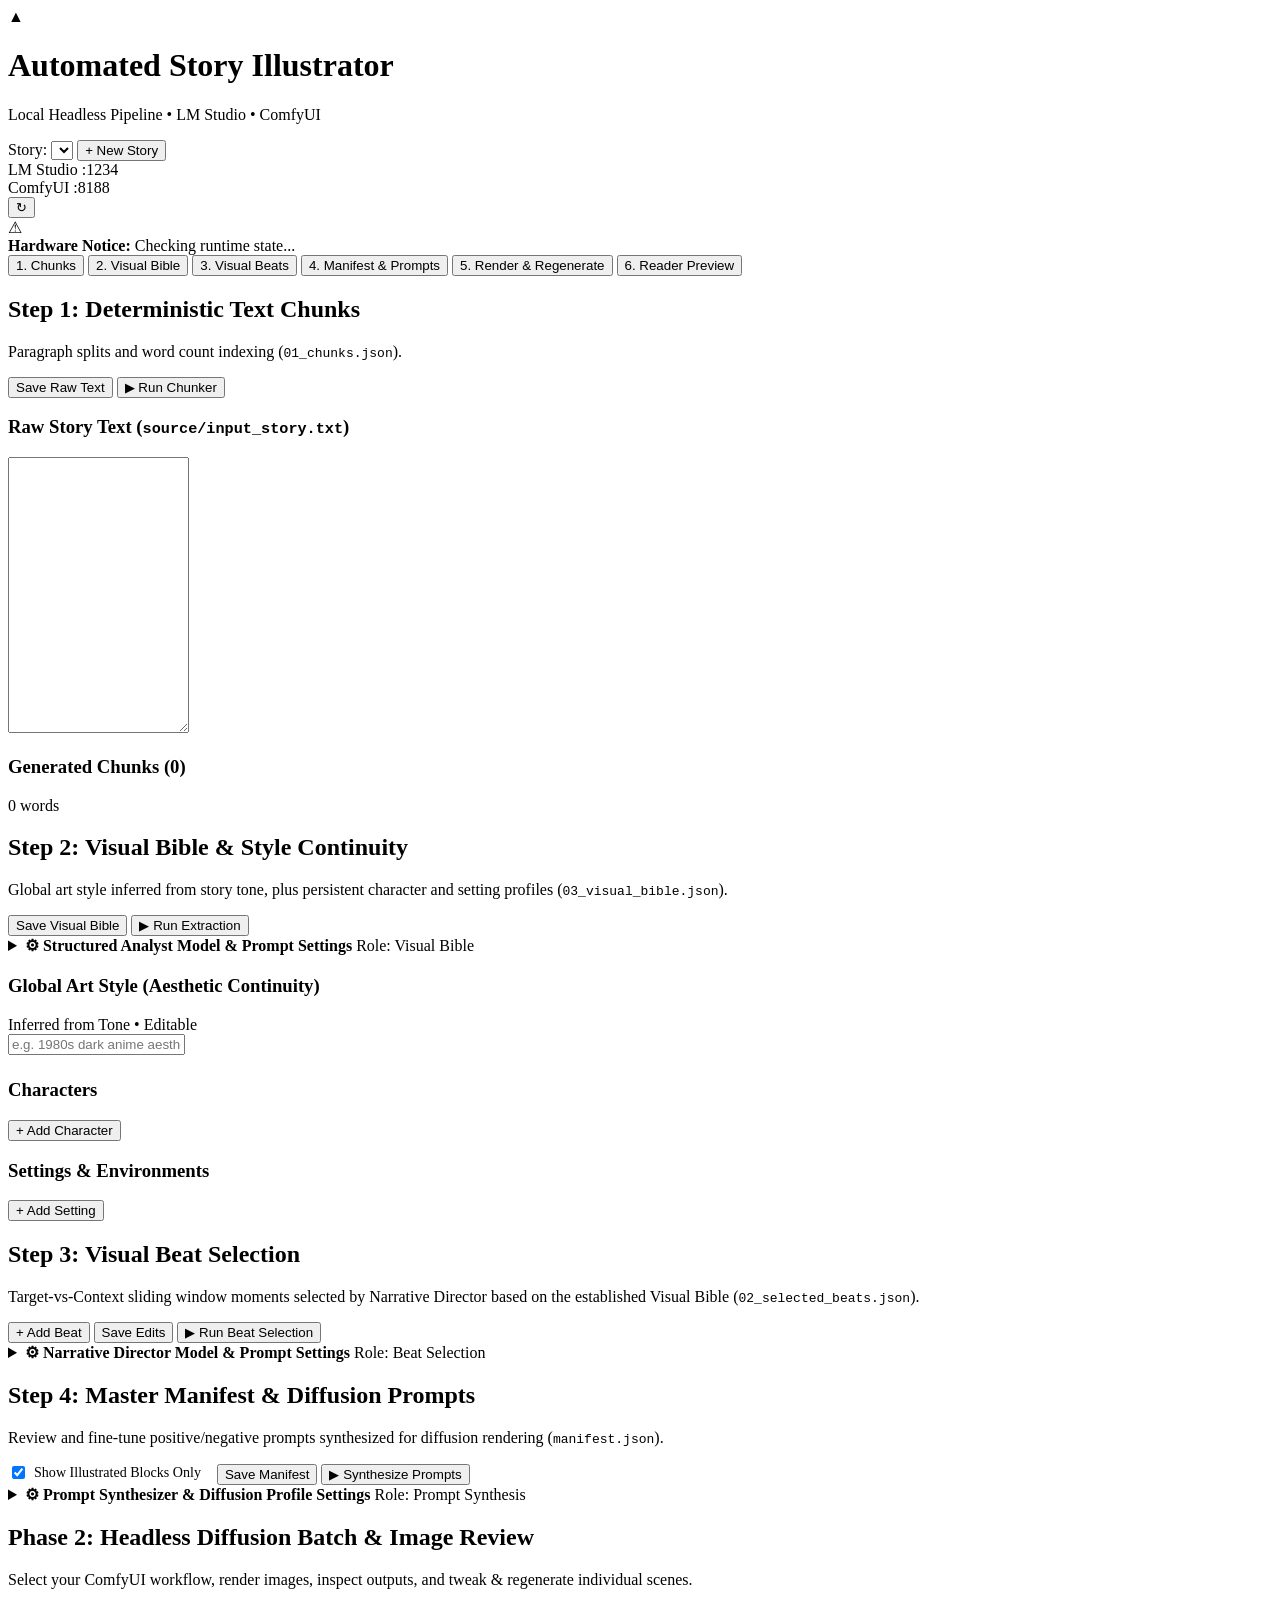
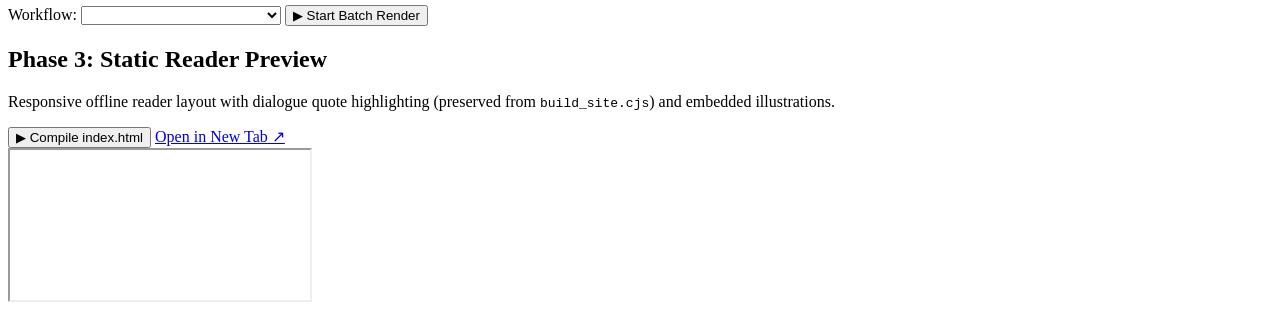
==== pipeline/web_static/index.html @ 5f292ba7 "Initial commit: Automated Story Illustrator (ASI) Beta v1.0.0 - 3-Phase architecture: LM Studio anal" ====
<!DOCTYPE html>
<html lang="en">
<head>
  <meta charset="UTF-8">
  <meta name="viewport" content="width=device-width, initial-scale=1.0">
  <title>Automated Story Illustrator (ASI)</title>
  <link rel="stylesheet" href="/static/style.css">
</head>
<body>
  <div id="app">
    <!-- Top Header -->
    <header class="app-header">
      <div class="logo-group">
        <span class="logo-icon">&#9650;</span>
        <div>
          <h1 class="app-title">Automated Story Illustrator</h1>
          <p class="app-subtitle">Local Headless Pipeline &bull; LM Studio &bull; ComfyUI</p>
        </div>
      </div>

      <div class="project-selector-group">
        <label for="projectSelect">Story:</label>
        <select id="projectSelect" class="select-input"></select>
        <button id="btnNewProject" class="btn btn-secondary">+ New Story</button>
      </div>

      <!-- Live Service Status Badges -->
      <div class="status-badges">
        <div id="badgeLMStudio" class="badge badge-offline" title="LM Studio Status">
          <span class="badge-dot"></span> LM Studio :1234
        </div>
        <div id="badgeComfyUI" class="badge badge-offline" title="ComfyUI Status">
          <span class="badge-dot"></span> ComfyUI :8188
        </div>
        <button id="btnRefreshStatus" class="btn btn-icon" title="Refresh Service Status">&#8635;</button>
      </div>
    </header>

    <!-- Phase Guidance / Hardware Instruction Banner -->
    <div id="hardwareBanner" class="hardware-banner phase-1-active">
      <div class="banner-icon">&#9888;</div>
      <div class="banner-text">
        <strong id="bannerTitle">Hardware Notice:</strong>
        <span id="bannerDesc">Checking runtime state...</span>
      </div>
    </div>

    <!-- Navigation Tabs in Logical Pipeline Order -->
    <nav class="tabs-nav">
      <button class="tab-btn active" data-tab="tab-chunks">1. Chunks</button>
      <button class="tab-btn" data-tab="tab-bible">2. Visual Bible</button>
      <button class="tab-btn" data-tab="tab-beats">3. Visual Beats</button>
      <button class="tab-btn" data-tab="tab-manifest">4. Manifest &amp; Prompts</button>
      <button class="tab-btn" data-tab="tab-render">5. Render &amp; Regenerate</button>
      <button class="tab-btn" data-tab="tab-reader">6. Reader Preview</button>
    </nav>

    <!-- Tab 1: Chunks -->
    <section id="tab-chunks" class="tab-content active">
      <div class="tab-header-row">
        <div>
          <h2>Step 1: Deterministic Text Chunks</h2>
          <p class="section-desc">Paragraph splits and word count indexing (<code>01_chunks.json</code>).</p>
        </div>
        <div class="btn-group">
          <button id="btnSaveSource" class="btn btn-secondary">Save Raw Text</button>
          <button id="btnRunChunker" class="btn btn-primary">&#9654; Run Chunker</button>
        </div>
      </div>

      <!-- Stage Progress Banner -->
      <div id="chunkProgressBox" class="progress-notice-card" style="display: none;">
        <span class="spinner"></span>
        <span id="chunkProgressMsg">Processing chunks...</span>
      </div>

      <div class="chunks-layout">
        <div class="card source-box">
          <h3>Raw Story Text (<code>source/input_story.txt</code>)</h3>
          <textarea id="sourceStoryText" class="textarea-input" rows="18"></textarea>
        </div>
        <div class="card chunks-box">
          <div class="card-header">
            <h3>Generated Chunks (<span id="chunkCount">0</span>)</h3>
            <span id="totalWordCount" class="badge">0 words</span>
          </div>
          <div id="chunksList" class="scroll-list"></div>
        </div>
      </div>
    </section>

    <!-- Tab 2: Visual Bible -->
    <section id="tab-bible" class="tab-content">
      <div class="tab-header-row">
        <div>
          <h2>Step 2: Visual Bible &amp; Style Continuity</h2>
          <p class="section-desc">Global art style inferred from story tone, plus persistent character and setting profiles (<code>03_visual_bible.json</code>).</p>
        </div>
        <div class="btn-group">
          <button id="btnSaveBible" class="btn btn-secondary">Save Visual Bible</button>
          <button id="btnRunBible" class="btn btn-primary">&#9654; Run Extraction</button>
        </div>
      </div>

      <!-- In-Tab Model & Prompt Configuration -->
      <details class="card in-tab-config" style="margin-bottom: 20px;">
        <summary class="config-summary">
          <strong>&#9881; Structured Analyst Model &amp; Prompt Settings</strong>
          <span class="badge badge-accent">Role: Visual Bible</span>
        </summary>
        <div class="in-tab-config-body">
          <div class="config-grid" style="grid-template-columns: 1fr 1fr; gap: 16px;">
            <div class="form-group">
              <label>Model Selection:</label>
              <select id="modelStructuredAnalyst" class="select-input model-dropdown"></select>
              <input type="text" id="modelStructuredAnalystCustom" class="text-input" style="margin-top: 6px;" placeholder="or custom model name">
            </div>
            <div class="form-group">
              <label>Temperature: <span id="tempAnalystVal">0.1</span></label>
              <input type="range" id="tempAnalyst" min="0" max="1" step="0.05" value="0.1">
            </div>
          </div>
          <div class="form-group" style="margin-top: 10px;">
            <label>Analyst Instructions (System Prompt):</label>
            <textarea id="promptAnalyst" class="textarea-input" rows="3"></textarea>
          </div>
          <div style="text-align: right; margin-top: 8px;">
            <button id="btnSaveAnalystConfig" class="btn btn-sm btn-secondary">Save Model Settings</button>
          </div>
        </div>
      </details>

      <!-- Stage Progress Banner -->
      <div id="bibleProgressBox" class="progress-notice-card" style="display: none;">
        <span class="spinner"></span>
        <span id="bibleProgressMsg">Extracting Visual Bible from story chunks with LM Studio...</span>
      </div>

      <div class="card" style="margin-bottom: 24px;">
        <div class="card-header">
          <h3>Global Art Style (Aesthetic Continuity)</h3>
          <span class="badge badge-accent">Inferred from Tone &bull; Editable</span>
        </div>
        <input type="text" id="bibleArtStyle" class="text-input" placeholder="e.g. 1980s dark anime aesthetic, muted tones, cinematic cel shading">
      </div>

      <div class="bible-columns">
        <div class="card">
          <div class="card-header">
            <h3>Characters</h3>
            <button id="btnAddCharacter" class="btn btn-sm btn-secondary">+ Add Character</button>
          </div>
          <div id="charactersList" class="bible-list"></div>
        </div>

        <div class="card">
          <div class="card-header">
            <h3>Settings &amp; Environments</h3>
            <button id="btnAddSetting" class="btn btn-sm btn-secondary">+ Add Setting</button>
          </div>
          <div id="settingsList" class="bible-list"></div>
        </div>
      </div>
    </section>

    <!-- Tab 3: Visual Beats -->
    <section id="tab-beats" class="tab-content">
      <div class="tab-header-row">
        <div>
          <h2>Step 3: Visual Beat Selection</h2>
          <p class="section-desc">Target-vs-Context sliding window moments selected by Narrative Director based on the established Visual Bible (<code>02_selected_beats.json</code>).</p>
        </div>
        <div class="btn-group">
          <button id="btnAddBeat" class="btn btn-secondary">+ Add Beat</button>
          <button id="btnSaveBeats" class="btn btn-secondary">Save Edits</button>
          <button id="btnRunBeats" class="btn btn-primary">&#9654; Run Beat Selection</button>
        </div>
      </div>

      <!-- In-Tab Model & Prompt Configuration -->
      <details class="card in-tab-config" style="margin-bottom: 20px;">
        <summary class="config-summary">
          <strong>&#9881; Narrative Director Model &amp; Prompt Settings</strong>
          <span class="badge badge-accent">Role: Beat Selection</span>
        </summary>
        <div class="in-tab-config-body">
          <div class="config-grid" style="grid-template-columns: 1fr 1fr; gap: 16px;">
            <div class="form-group">
              <label>Model Selection:</label>
              <select id="modelNarrativeDirector" class="select-input model-dropdown"></select>
              <input type="text" id="modelNarrativeDirectorCustom" class="text-input" style="margin-top: 6px;" placeholder="or custom model name">
            </div>
            <div class="form-group">
              <label>Temperature: <span id="tempNarrativeVal">0.3</span></label>
              <input type="range" id="tempNarrative" min="0" max="1" step="0.05" value="0.3">
            </div>
          </div>
          <div class="form-group" style="margin-top: 10px;">
            <label>Director Instructions (System Prompt):</label>
            <textarea id="promptNarrative" class="textarea-input" rows="3"></textarea>
          </div>
          <div style="text-align: right; margin-top: 8px;">
            <button id="btnSaveDirectorConfig" class="btn btn-sm btn-secondary">Save Model Settings</button>
          </div>
        </div>
      </details>

      <!-- Stage Progress Banner -->
      <div id="beatsProgressBox" class="progress-notice-card" style="display: none;">
        <span class="spinner"></span>
        <span id="beatsProgressMsg">Selecting visual beats with LM Studio...</span>
      </div>

      <div id="beatsContainer" class="beats-grid"></div>
    </section>

    <!-- Tab 4: Manifest & Prompts -->
    <section id="tab-manifest" class="tab-content">
      <div class="tab-header-row">
        <div>
          <h2>Step 4: Master Manifest &amp; Diffusion Prompts</h2>
          <p class="section-desc">Review and fine-tune positive/negative prompts synthesized for diffusion rendering (<code>manifest.json</code>).</p>
        </div>
        <div class="btn-group" style="align-items: center;">
          <label style="display: inline-flex; align-items: center; gap: 6px; margin-right: 12px; font-size: 0.88rem; cursor: pointer; color: var(--text-dim); user-select: none;">
            <input type="checkbox" id="chkShowIllustratedOnly" checked>
            <span>Show Illustrated Blocks Only</span>
          </label>
          <button id="btnSaveManifest" class="btn btn-secondary">Save Manifest</button>
          <button id="btnRunManifest" class="btn btn-primary">&#9654; Synthesize Prompts</button>
        </div>
      </div>

      <!-- In-Tab Model & Prompt Configuration -->
      <details class="card in-tab-config" style="margin-bottom: 20px;">
        <summary class="config-summary">
          <strong>&#9881; Prompt Synthesizer &amp; Diffusion Profile Settings</strong>
          <span class="badge badge-accent">Role: Prompt Synthesis</span>
        </summary>
        <div class="in-tab-config-body">
          <div class="config-grid" style="grid-template-columns: 1fr 1fr; gap: 16px;">
            <div class="form-group">
              <label>Model Selection:</label>
              <select id="modelPromptSynthesizer" class="select-input model-dropdown"></select>
              <input type="text" id="modelPromptSynthesizerCustom" class="text-input" style="margin-top: 6px;" placeholder="or custom model name">
            </div>
            <div class="form-group">
              <label>Temperature: <span id="tempSynthVal">0.4</span></label>
              <input type="range" id="tempSynth" min="0" max="1" step="0.05" value="0.4">
            </div>
          </div>
          <div class="config-grid" style="grid-template-columns: 1fr 1fr; gap: 16px; margin-top: 10px;">
            <div class="form-group">
              <label>Active Diffusion Profile:</label>
              <select id="activeProfileSelect" class="select-input"></select>
            </div>
            <div class="form-group">
              <label>Default Negative Prompt:</label>
              <input type="text" id="profileNegativePrompt" class="text-input">
            </div>
          </div>
          <div class="form-group" style="margin-top: 10px;">
            <label>Synthesizer Instructions (System Prompt):</label>
            <textarea id="promptSynth" class="textarea-input" rows="3"></textarea>
          </div>
          <div style="text-align: right; margin-top: 8px;">
            <button id="btnSaveSynthConfig" class="btn btn-sm btn-secondary">Save Model &amp; Profile</button>
          </div>
        </div>
      </details>

      <!-- Stage Progress Banner -->
      <div id="manifestProgressBox" class="progress-notice-card" style="display: none;">
        <span class="spinner"></span>
        <span id="manifestProgressMsg">Synthesizing prompts with LM Studio...</span>
      </div>

      <div id="manifestBlocksContainer" class="manifest-blocks-list"></div>
    </section>

    <!-- Tab 5: Image Render & Review -->
    <section id="tab-render" class="tab-content">
      <div class="tab-header-row">
        <div>
          <h2>Phase 2: Headless Diffusion Batch &amp; Image Review</h2>
          <p class="section-desc">Select your ComfyUI workflow, render images, inspect outputs, and tweak &amp; regenerate individual scenes.</p>
        </div>
        <div class="render-controls-group">
          <label for="selectWorkflow">Workflow:</label>
          <select id="selectWorkflow" class="select-input" style="width: 200px;"></select>
          <button id="btnStartBatchRender" class="btn btn-success">&#9654; Start Batch Render</button>
        </div>
      </div>

      <!-- Live render progress banner -->
      <div id="renderProgressBox" class="render-progress-card card" style="display: none;">
        <div class="progress-header">
          <span id="renderStatusText"><span class="spinner"></span> Rendering in progress...</span>
          <span id="renderProgressPercent">0%</span>
        </div>
        <div class="progress-bar-bg">
          <div id="renderProgressBar" class="progress-bar-fill" style="width: 0%;"></div>
        </div>
      </div>

      <div id="imagesGallery" class="images-grid"></div>
    </section>

    <!-- Tab 6: Reader Preview -->
    <section id="tab-reader" class="tab-content">
      <div class="tab-header-row">
        <div>
          <h2>Phase 3: Static Reader Preview</h2>
          <p class="section-desc">Responsive offline reader layout with dialogue quote highlighting (preserved from <code>build_site.cjs</code>) and embedded illustrations.</p>
        </div>
        <div class="btn-group">
          <button id="btnCompileReader" class="btn btn-primary">&#9654; Compile index.html</button>
          <a id="btnOpenReaderTab" href="#" target="_blank" class="btn btn-secondary">Open in New Tab &#8599;</a>
        </div>
      </div>
      <div class="reader-preview-frame-wrapper">
        <iframe id="readerIframe" src="about:blank"></iframe>
      </div>
    </section>
  </div>

  <!-- New Project Modal (Direct Drag & Drop + Native File Browser) -->
  <div id="modalNewProject" class="modal-backdrop" style="display: none;">
    <div class="modal-card modal-large">
      <div class="card-header">
        <h3>Create New Story Project</h3>
        <button id="btnCloseModal" class="btn btn-icon">&times;</button>
      </div>

      <!-- Drag & Drop Zone + Native File Picker -->
      <div id="dropZone" class="drop-zone">
        <div class="drop-zone-icon">&#128194;</div>
        <p class="drop-zone-text"><strong>Drag &amp; Drop your story file here</strong> (.txt, .md)</p>
        <p class="drop-zone-sub">or click below to use the Windows file picker</p>
        <button type="button" id="btnBrowseFile" class="btn btn-secondary" style="margin-top: 10px;">
          &#128193; Browse Files...
        </button>
        <input type="file" id="fileStoryInput" accept=".txt,.md,.text" style="display: none;">
      </div>

      <!-- File details once loaded -->
      <div id="loadedFileInfo" class="file-info-box" style="display: none;">
        <div class="file-info-header">
          <span id="loadedFileName" class="file-name">&#128196; story.txt</span>
          <span id="loadedFileStats" class="badge badge-accent">0 words</span>
        </div>
      </div>

      <div class="form-group" style="margin-top: 14px;">
        <label>Story Slug (Folder Name):</label>
        <input type="text" id="newStorySlug" class="text-input" placeholder="my_new_story">
      </div>

      <div class="form-group">
        <label>Story Text Content (loaded from file or paste directly):</label>
        <textarea id="newStoryText" class="textarea-input" rows="7" placeholder="Story paragraphs will appear here once loaded..."></textarea>
      </div>

      <div class="btn-group" style="justify-content: flex-end; margin-top: 18px;">
        <button id="btnCancelNewProject" class="btn btn-secondary">Cancel</button>
        <button id="btnSubmitNewProject" class="btn btn-primary">Create Story Project</button>
      </div>
    </div>
  </div>

  <!-- Tweak & Regenerate Modal -->
  <div id="modalTweakRerun" class="modal-backdrop" style="display: none;">
    <div class="modal-card modal-large">
      <div class="card-header">
        <h3>Tweak Prompt &amp; Regenerate Image (<span id="tweakChunkId"></span>)</h3>
        <button id="btnCloseTweakModal" class="btn btn-icon">&times;</button>
      </div>
      <div class="form-group" style="margin-top: 14px;">
        <label>Positive Prompt:</label>
        <textarea id="tweakPrompt" class="textarea-input" rows="4"></textarea>
      </div>
      <div class="form-group">
        <label>Negative Prompt:</label>
        <textarea id="tweakNegativePrompt" class="textarea-input" rows="2"></textarea>
      </div>
      <div class="dimensions-row">
        <div class="form-group">
          <label>Width:</label>
          <input type="number" id="tweakWidth" class="text-input" value="1344">
        </div>
        <div class="form-group">
          <label>Height:</label>
          <input type="number" id="tweakHeight" class="text-input" value="768">
        </div>
        <div class="form-group">
          <label>Seed (leave blank for random):</label>
          <input type="number" id="tweakSeed" class="text-input" placeholder="Random">
        </div>
      </div>
      <div class="btn-group" style="justify-content: flex-end; margin-top: 18px;">
        <button id="btnCancelTweak" class="btn btn-secondary">Cancel</button>
        <button id="btnSubmitTweakRerun" class="btn btn-success">&#9654; Regenerate Image</button>
      </div>
    </div>
  </div>

  <!-- Notification Toast -->
  <div id="toast" class="toast"></div>

  <script src="/static/app.js"></script>
</body>
</html>
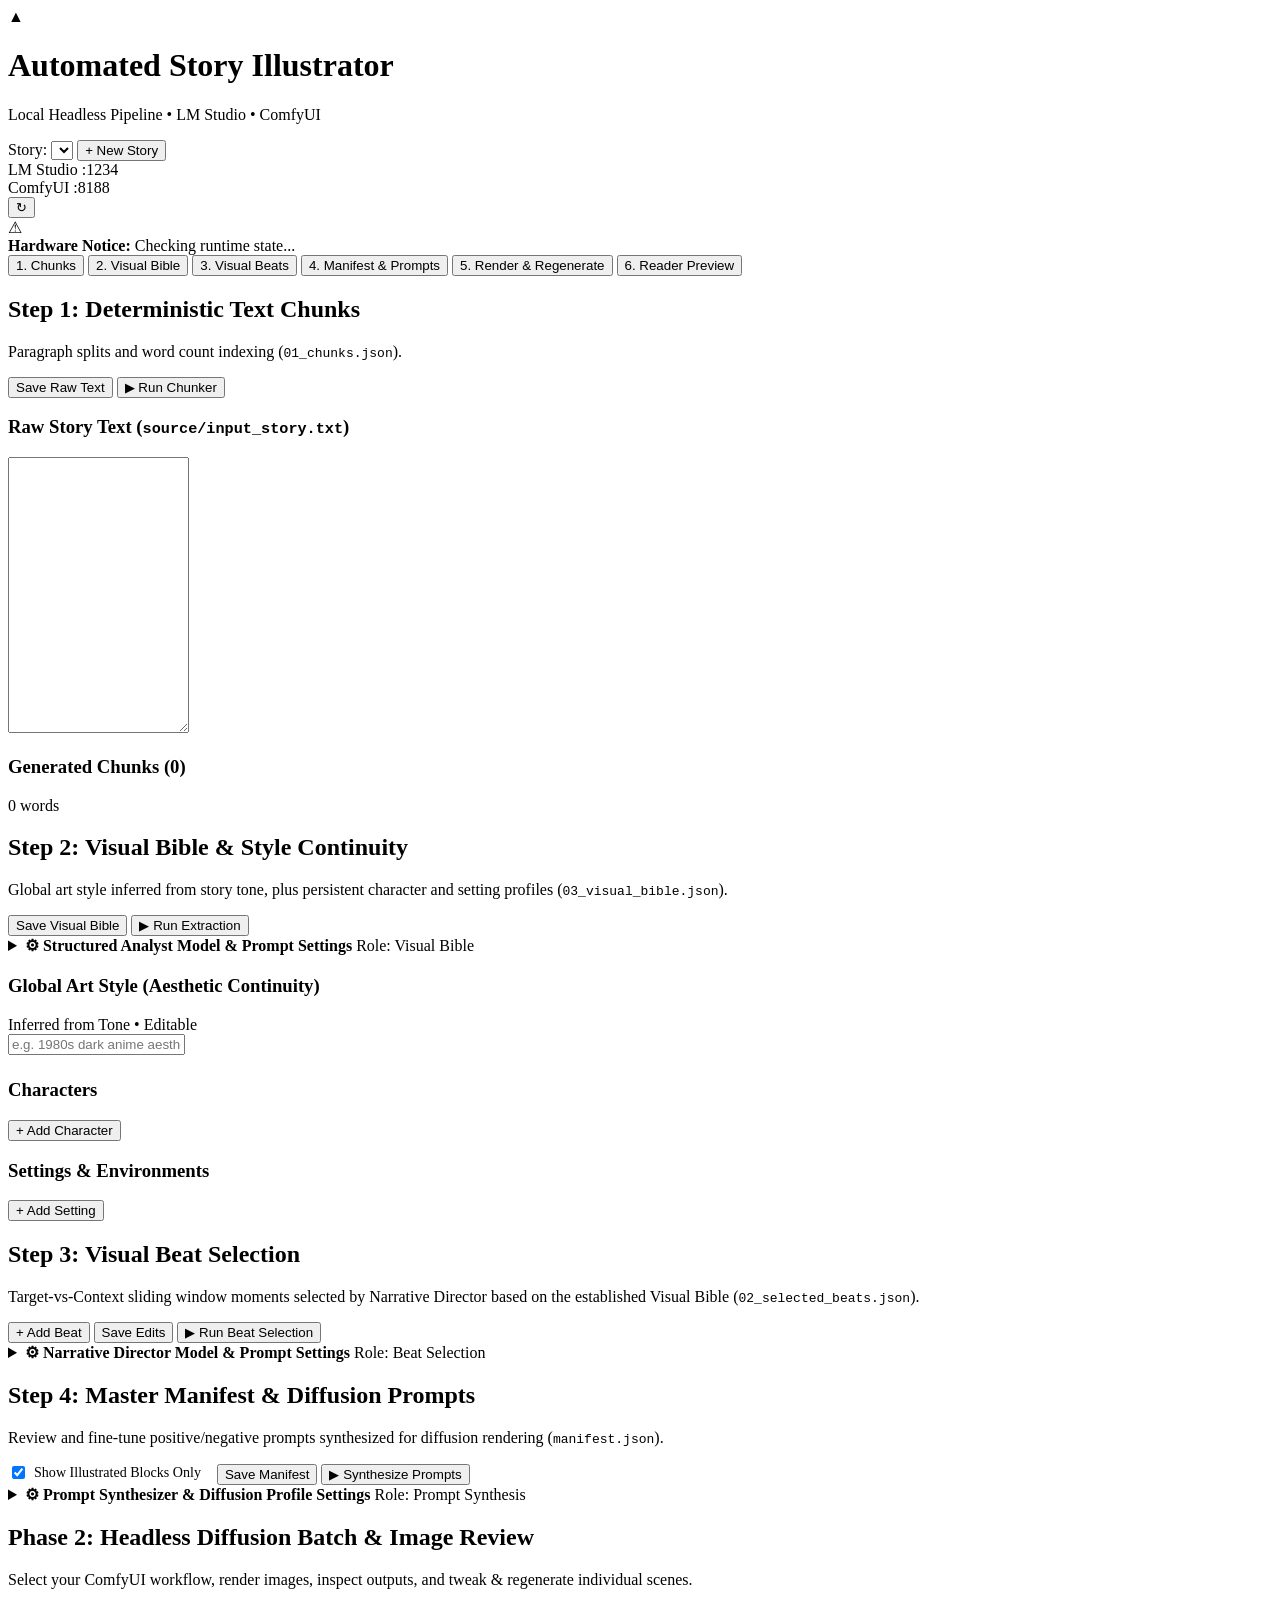
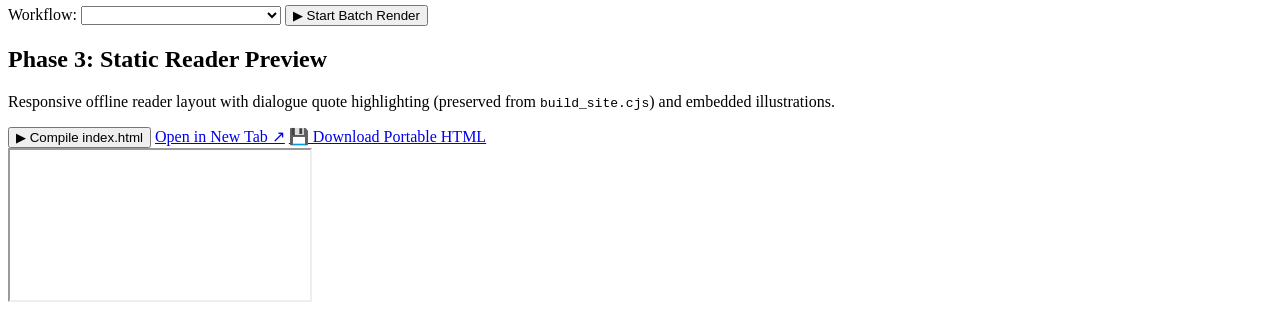
==== commit 2e3443ea: "feat: embed illustrations as base64 data URIs for fully portable standalone HTML reader - Add file_t" ====
--- a/pipeline/web_static/index.html
+++ b/pipeline/web_static/index.html
@@ -316,6 +316,7 @@
         <div class="btn-group">
           <button id="btnCompileReader" class="btn btn-primary">&#9654; Compile index.html</button>
           <a id="btnOpenReaderTab" href="#" target="_blank" class="btn btn-secondary">Open in New Tab &#8599;</a>
+          <a id="btnDownloadReader" href="#" download="" class="btn btn-secondary">&#128190; Download Portable HTML</a>
         </div>
       </div>
       <div class="reader-preview-frame-wrapper">
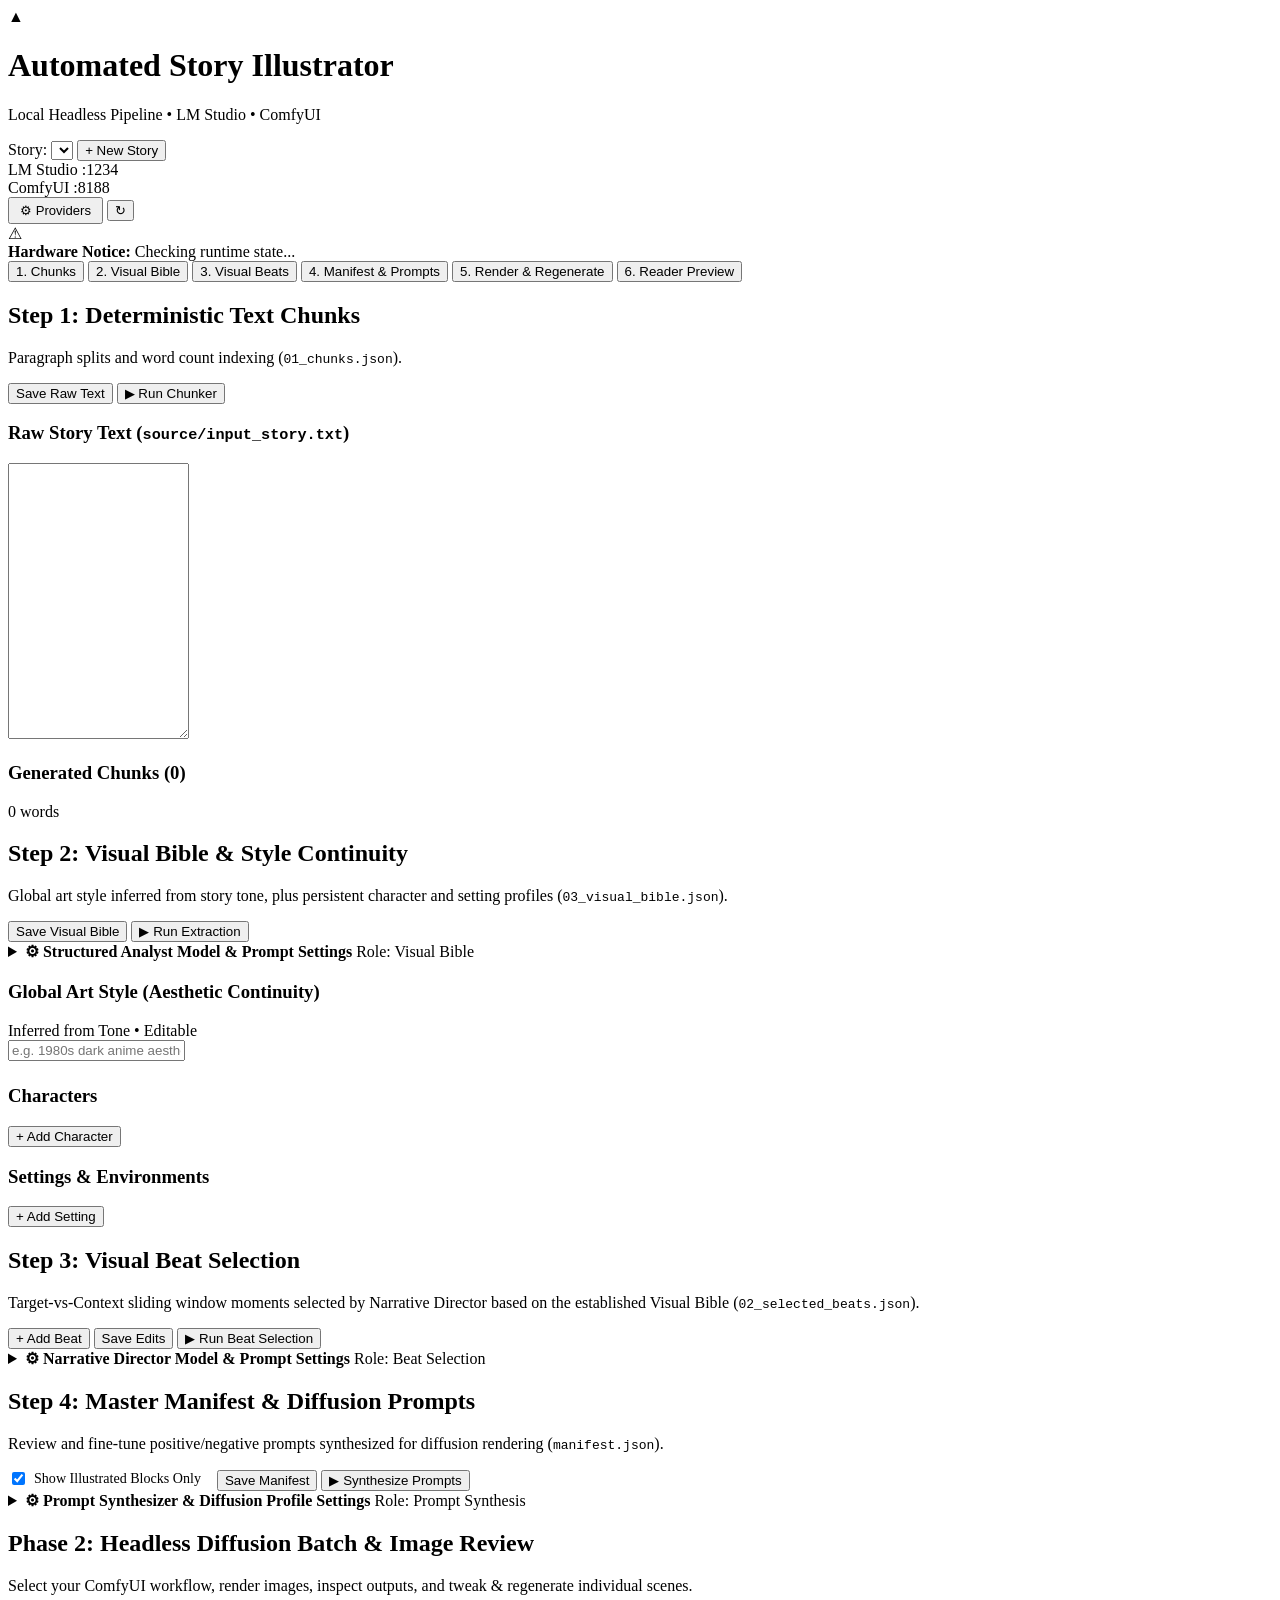
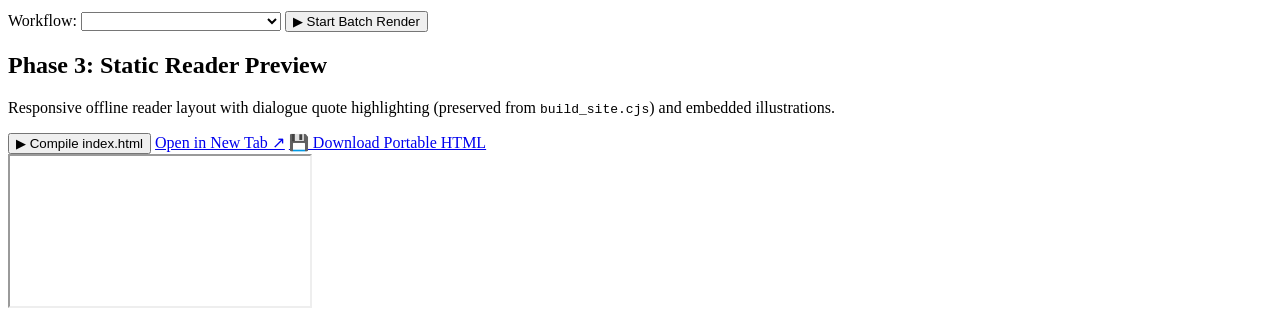
==== commit a985cb37: "feat: make pipeline backend agnostic with BYO endpoint and key for LLM and Image Gen" ====
--- a/pipeline/web_static/index.html
+++ b/pipeline/web_static/index.html
@@ -27,11 +27,12 @@
       <!-- Live Service Status Badges -->
       <div class="status-badges">
         <div id="badgeLMStudio" class="badge badge-offline" title="LM Studio Status">
-          <span class="badge-dot"></span> LM Studio :1234
+          <span class="badge-dot"></span> <span id="labelLMStudio">LM Studio :1234</span>
         </div>
         <div id="badgeComfyUI" class="badge badge-offline" title="ComfyUI Status">
-          <span class="badge-dot"></span> ComfyUI :8188
-        </div>
+          <span class="badge-dot"></span> <span id="labelComfyUI">ComfyUI :8188</span>
+        </div>
+        <button id="btnOpenProvidersModal" class="btn btn-secondary" title="Configure LLM & Image Providers" style="padding: 4px 10px; font-size: 0.82rem;">&#9881; Providers</button>
         <button id="btnRefreshStatus" class="btn btn-icon" title="Refresh Service Status">&#8635;</button>
       </div>
     </header>
@@ -369,6 +370,80 @@
     </div>
   </div>
 
+  <!-- Providers & API Settings Modal -->
+  <div id="modalProviders" class="modal-backdrop" style="display: none;">
+    <div class="modal-card modal-large" style="max-width: 650px;">
+      <div class="card-header">
+        <h3>&#9881; Configure LLM &amp; Image Providers</h3>
+        <button id="btnCloseProvidersModal" class="btn btn-icon">&times;</button>
+      </div>
+      <p class="section-desc" style="margin-top: 6px; margin-bottom: 16px;">
+        Use default local instances (LM Studio &amp; ComfyUI) or bring your own API endpoints and keys.
+      </p>
+
+      <!-- LLM Provider Section -->
+      <div class="card" style="margin-bottom: 16px; border: 1px solid var(--border); padding: 14px;">
+        <h4 style="color: var(--text-gold); margin-bottom: 10px;">Phase 1: LLM Provider</h4>
+        <div class="form-group" style="margin-bottom: 10px;">
+          <label for="providerLLMBackend">Backend Type:</label>
+          <select id="providerLLMBackend" class="select-input">
+            <option value="lm_studio">LM Studio (Local Default :1234)</option>
+            <option value="openai_compatible">OpenAI / Compatible / Custom API</option>
+          </select>
+        </div>
+        <div class="form-group" style="margin-bottom: 10px;">
+          <label for="providerLLMBase">API Base URL:</label>
+          <input type="text" id="providerLLMBase" class="text-input" placeholder="http://localhost:1234/v1">
+        </div>
+        <div class="form-group" style="margin-bottom: 10px;">
+          <label for="providerLLMKey">API Key (optional / checked in env vars):</label>
+          <input type="password" id="providerLLMKey" class="text-input" placeholder="sk-...">
+        </div>
+        <div class="form-group">
+          <label for="providerLLMContext">Context Window Size (tokens):</label>
+          <input type="number" id="providerLLMContext" class="text-input" placeholder="8192">
+        </div>
+      </div>
+
+      <!-- Image Provider Section -->
+      <div class="card" style="margin-bottom: 16px; border: 1px solid var(--border); padding: 14px;">
+        <h4 style="color: var(--text-gold); margin-bottom: 10px;">Phase 2: Image Generation Provider</h4>
+        <div class="form-group" style="margin-bottom: 10px;">
+          <label for="providerImageBackend">Backend Type:</label>
+          <select id="providerImageBackend" class="select-input">
+            <option value="comfyui">ComfyUI (Local Default Headless :8188)</option>
+            <option value="openai_compatible">OpenAI / Compatible Images API (DALL-E / Flux / Together)</option>
+          </select>
+        </div>
+        <div id="comfySettingsGroup">
+          <div class="form-group">
+            <label for="providerComfyHost">ComfyUI Host:</label>
+            <input type="text" id="providerComfyHost" class="text-input" placeholder="127.0.0.1:8188">
+          </div>
+        </div>
+        <div id="openaiImageSettingsGroup" style="display: none;">
+          <div class="form-group" style="margin-bottom: 10px;">
+            <label for="providerImageBase">Image API Base URL:</label>
+            <input type="text" id="providerImageBase" class="text-input" placeholder="https://api.openai.com/v1">
+          </div>
+          <div class="form-group" style="margin-bottom: 10px;">
+            <label for="providerImageKey">API Key (optional / checked in env vars):</label>
+            <input type="password" id="providerImageKey" class="text-input" placeholder="sk-...">
+          </div>
+          <div class="form-group">
+            <label for="providerImageModel">Image Model:</label>
+            <input type="text" id="providerImageModel" class="text-input" placeholder="dall-e-3">
+          </div>
+        </div>
+      </div>
+
+      <div class="btn-group" style="justify-content: flex-end; margin-top: 14px;">
+        <button id="btnCancelProviders" class="btn btn-secondary">Cancel</button>
+        <button id="btnSaveProviders" class="btn btn-primary">&#10004; Save Settings</button>
+      </div>
+    </div>
+  </div>
+
   <!-- Tweak & Regenerate Modal -->
   <div id="modalTweakRerun" class="modal-backdrop" style="display: none;">
     <div class="modal-card modal-large">
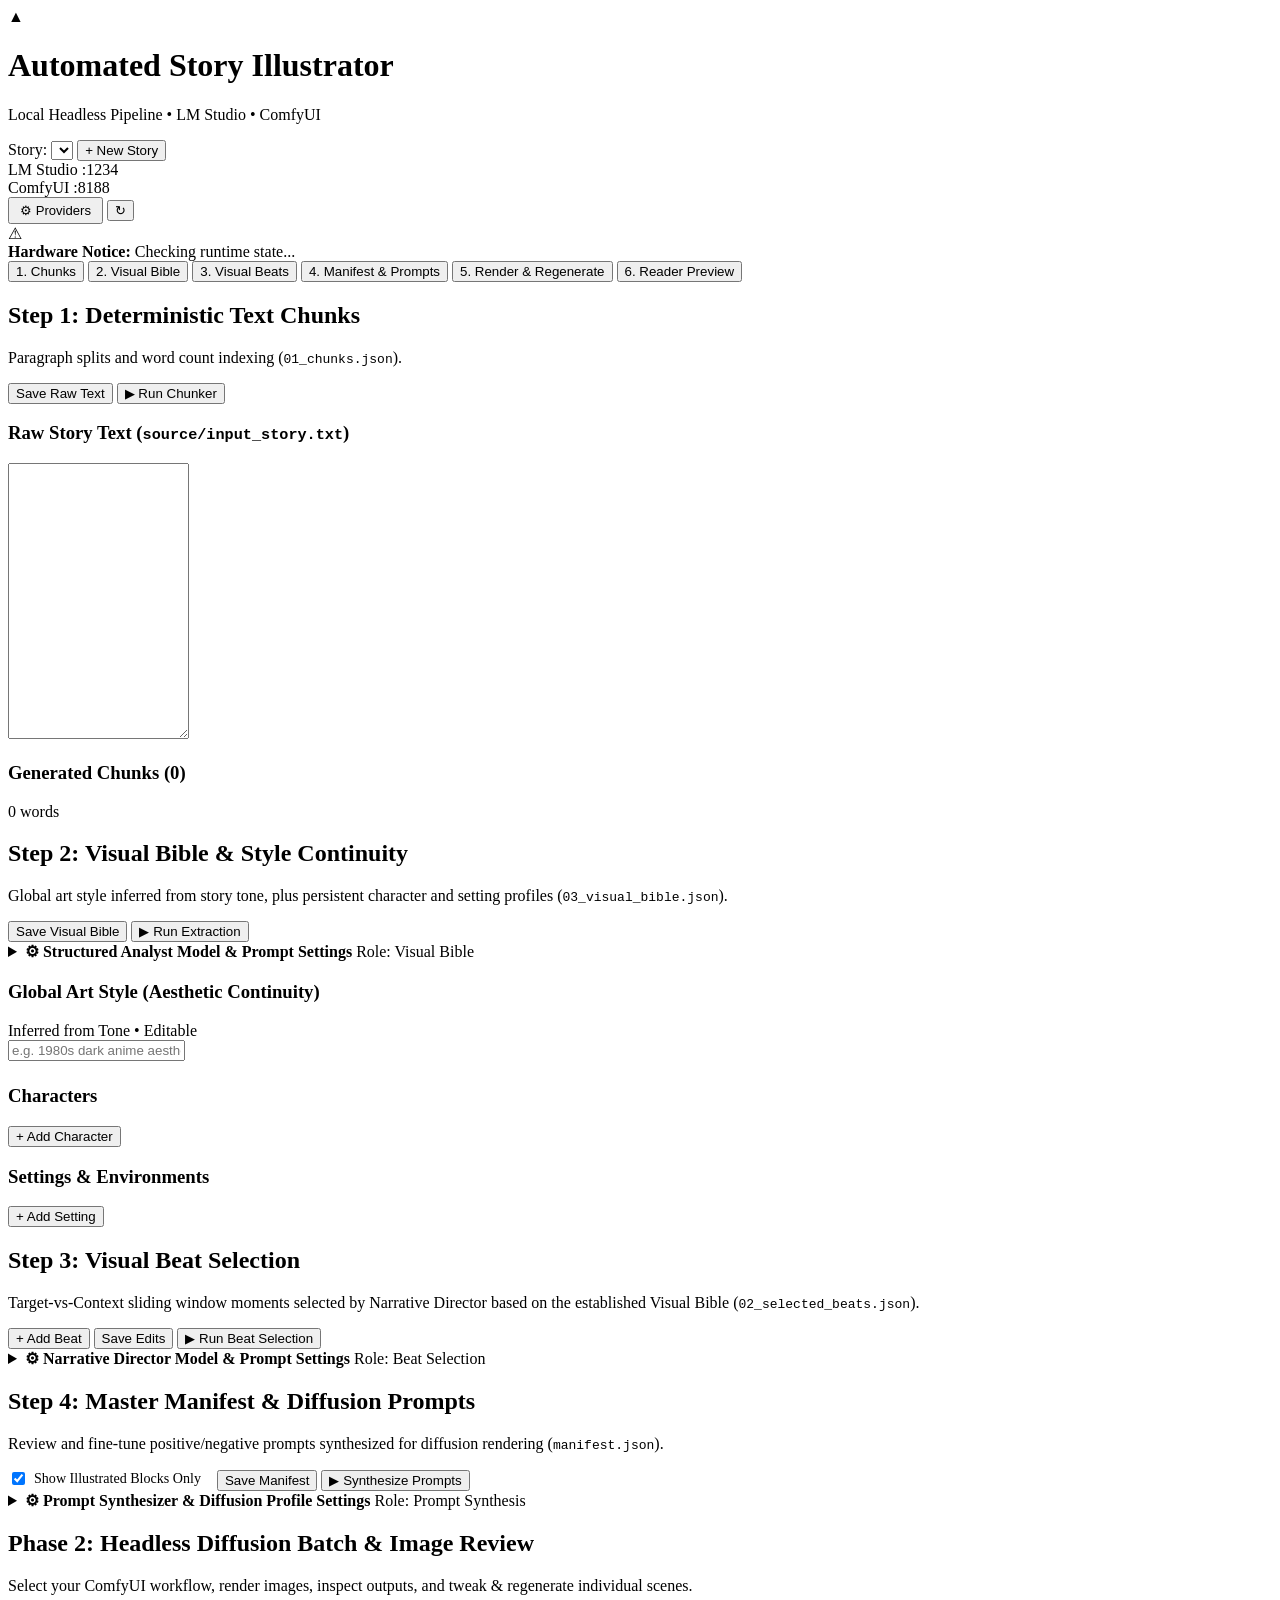
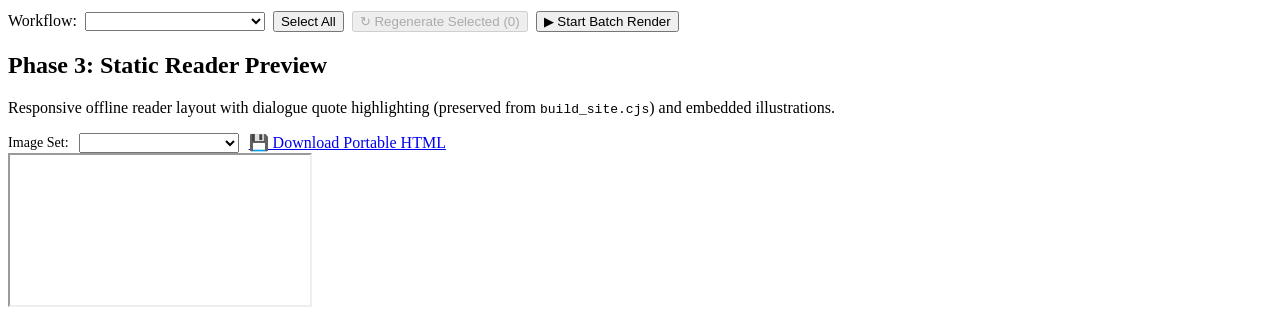
==== commit f88e9218: "feat: multi-workflow image sets, positive prompt prefix, mass regeneration, and reader comparison" ====
--- a/pipeline/web_static/index.html
+++ b/pipeline/web_static/index.html
@@ -250,10 +250,14 @@
               <input type="range" id="tempSynth" min="0" max="1" step="0.05" value="0.4">
             </div>
           </div>
-          <div class="config-grid" style="grid-template-columns: 1fr 1fr; gap: 16px; margin-top: 10px;">
+          <div class="config-grid" style="grid-template-columns: 1fr 1fr 1fr; gap: 16px; margin-top: 10px;">
             <div class="form-group">
               <label>Active Diffusion Profile:</label>
               <select id="activeProfileSelect" class="select-input"></select>
+            </div>
+            <div class="form-group">
+              <label>Positive Prompt Prefix:</label>
+              <input type="text" id="profilePositivePrefix" class="text-input" placeholder="e.g. masterpiece, ultra-detailed, 8k...">
             </div>
             <div class="form-group">
               <label>Default Negative Prompt:</label>
@@ -286,9 +290,11 @@
           <h2>Phase 2: Headless Diffusion Batch &amp; Image Review</h2>
           <p class="section-desc">Select your ComfyUI workflow, render images, inspect outputs, and tweak &amp; regenerate individual scenes.</p>
         </div>
-        <div class="render-controls-group">
+        <div class="render-controls-group" style="display: flex; gap: 8px; align-items: center; flex-wrap: wrap;">
           <label for="selectWorkflow">Workflow:</label>
-          <select id="selectWorkflow" class="select-input" style="width: 200px;"></select>
+          <select id="selectWorkflow" class="select-input" style="width: 180px;"></select>
+          <button id="btnToggleSelectAll" class="btn btn-secondary" title="Select or deselect all scene illustrations">Select All</button>
+          <button id="btnRegenerateSelected" class="btn btn-primary" disabled title="Regenerate checked scenes">&#8635; Regenerate Selected (0)</button>
           <button id="btnStartBatchRender" class="btn btn-success">&#9654; Start Batch Render</button>
         </div>
       </div>
@@ -314,9 +320,9 @@
           <h2>Phase 3: Static Reader Preview</h2>
           <p class="section-desc">Responsive offline reader layout with dialogue quote highlighting (preserved from <code>build_site.cjs</code>) and embedded illustrations.</p>
         </div>
-        <div class="btn-group">
-          <button id="btnCompileReader" class="btn btn-primary">&#9654; Compile index.html</button>
-          <a id="btnOpenReaderTab" href="#" target="_blank" class="btn btn-secondary">Open in New Tab &#8599;</a>
+        <div class="btn-group" style="display: flex; gap: 10px; align-items: center;">
+          <label for="readerWorkflowSelect" style="font-size: 0.88rem; color: var(--text-dim);">Image Set:</label>
+          <select id="readerWorkflowSelect" class="select-input" style="width: auto; min-width: 160px; font-size: 0.88rem;"></select>
           <a id="btnDownloadReader" href="#" download="" class="btn btn-secondary">&#128190; Download Portable HTML</a>
         </div>
       </div>
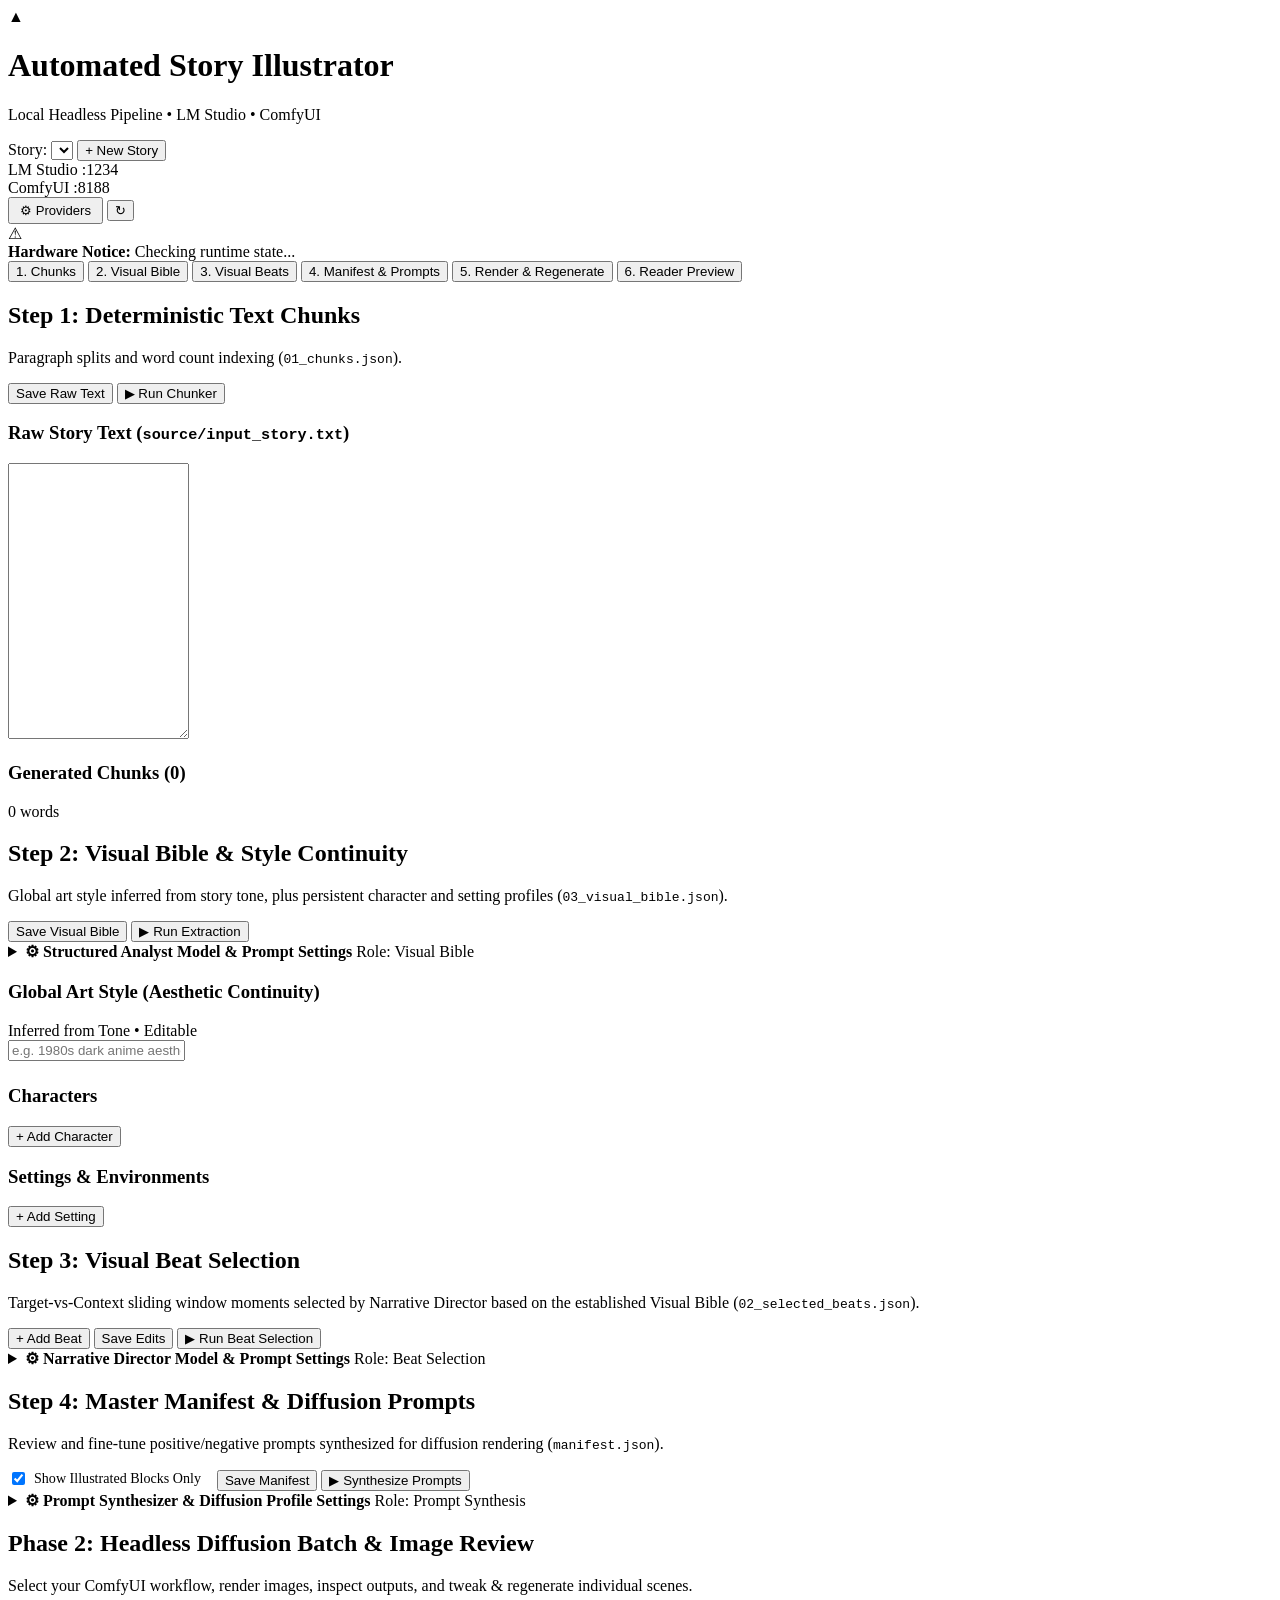
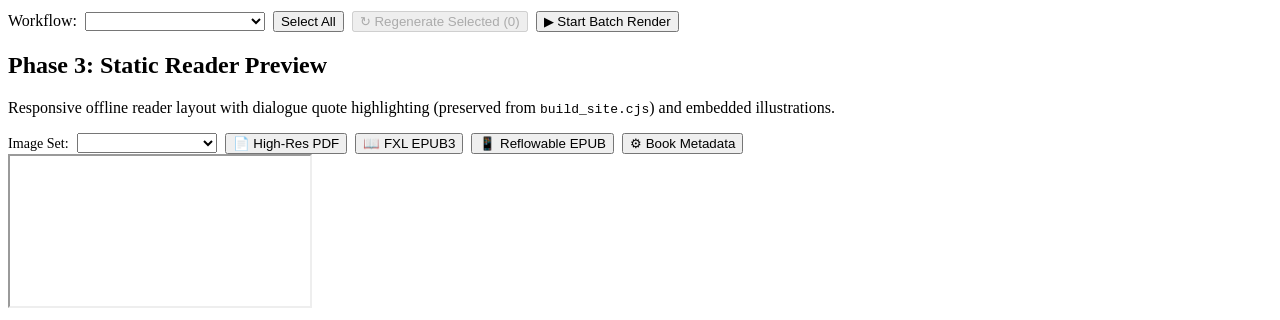
==== commit 78fd81a4: "feat: ComfyUI wildcard tag injection, ebook retailer exports (PDF, FXL, Reflowable), and 6-tab visua" ====
--- a/pipeline/web_static/index.html
+++ b/pipeline/web_static/index.html
@@ -320,10 +320,13 @@
           <h2>Phase 3: Static Reader Preview</h2>
           <p class="section-desc">Responsive offline reader layout with dialogue quote highlighting (preserved from <code>build_site.cjs</code>) and embedded illustrations.</p>
         </div>
-        <div class="btn-group" style="display: flex; gap: 10px; align-items: center;">
+        <div class="btn-group" style="display: flex; gap: 8px; align-items: center; flex-wrap: wrap;">
           <label for="readerWorkflowSelect" style="font-size: 0.88rem; color: var(--text-dim);">Image Set:</label>
-          <select id="readerWorkflowSelect" class="select-input" style="width: auto; min-width: 160px; font-size: 0.88rem;"></select>
-          <a id="btnDownloadReader" href="#" download="" class="btn btn-secondary">&#128190; Download Portable HTML</a>
+          <select id="readerWorkflowSelect" class="select-input" style="width: auto; min-width: 140px; font-size: 0.88rem;"></select>
+          <button id="btnExportPdf" class="btn btn-secondary" title="Export print-ready high-resolution PDF for Amazon KDP Print & physical books">&#128196; High-Res PDF</button>
+          <button id="btnExportFxl" class="btn btn-secondary" title="Export Fixed-Layout EPUB 3.0 with Kindle pre-paginated metadata for illustrated books">&#128214; FXL EPUB3</button>
+          <button id="btnExportReflowable" class="btn btn-secondary" title="Export Reflowable EPUB for Kindle Paperwhite, Apple Books, and Kobo">&#128241; Reflowable EPUB</button>
+          <button id="btnEditEbookMetadata" class="btn btn-secondary" title="Edit Ebook Retailer Metadata (Title, Author, Publisher, ISBN)">&#9881; Book Metadata</button>
         </div>
       </div>
       <div class="reader-preview-frame-wrapper">
@@ -486,6 +489,48 @@
     </div>
   </div>
 
+  <!-- Ebook Publication Metadata Modal (For Retailers: Amazon KDP, Apple Books, etc.) -->
+  <div id="modalEbookMetadata" class="modal-backdrop" style="display: none;">
+    <div class="modal-card">
+      <div class="card-header">
+        <h3>&#128218; Ebook Retailer Metadata</h3>
+        <button id="btnCloseMetadataModal" class="btn btn-icon">&times;</button>
+      </div>
+      <p style="font-size: 0.88rem; color: var(--text-dim); margin-top: 4px; margin-bottom: 16px;">
+        Provide the publication metadata required by Amazon KDP, Apple Books, and ebook distributors.
+      </p>
+      <div class="form-group" style="margin-bottom: 12px;">
+        <label for="metaBookTitle">Book Title <span style="color: #ef4444;">*</span></label>
+        <input type="text" id="metaBookTitle" class="text-input" placeholder="e.g. The Raven: Illustrated Edition" required>
+      </div>
+      <div class="form-group" style="margin-bottom: 12px;">
+        <label for="metaBookAuthor">Author / Creator <span style="color: #ef4444;">*</span></label>
+        <input type="text" id="metaBookAuthor" class="text-input" placeholder="e.g. Edgar Allan Poe" required>
+      </div>
+      <div class="form-group" style="margin-bottom: 12px;">
+        <label for="metaBookPublisher">Publisher</label>
+        <input type="text" id="metaBookPublisher" class="text-input" placeholder="e.g. Self-Published or Imprint Name">
+      </div>
+      <div class="form-group" style="margin-bottom: 12px;">
+        <label for="metaBookLanguage">Language Code</label>
+        <input type="text" id="metaBookLanguage" class="text-input" placeholder="en" value="en">
+      </div>
+      <div class="form-group" style="margin-bottom: 12px;">
+        <label for="metaBookIsbn">ISBN / Identifier (Optional)</label>
+        <input type="text" id="metaBookIsbn" class="text-input" placeholder="e.g. 978-0-123456-78-9 or leave blank for UUID">
+      </div>
+      <div class="form-group" style="margin-bottom: 12px;">
+        <label for="metaBookDescription">Book Description / Back Cover Blurb</label>
+        <textarea id="metaBookDescription" class="textarea-input" rows="3" placeholder="Summary or blurb for ebook catalog..."></textarea>
+      </div>
+      <div class="btn-group" style="justify-content: flex-end; margin-top: 18px; gap: 10px;">
+        <button type="button" id="btnCancelMetadata" class="btn btn-secondary">Cancel</button>
+        <button type="button" id="btnSaveMetadata" class="btn btn-primary">&#128190; Save Metadata</button>
+        <button type="button" id="btnSaveAndExport" class="btn btn-success" style="display: none;">&#11015; Save &amp; Download</button>
+      </div>
+    </div>
+  </div>
+
   <!-- Notification Toast -->
   <div id="toast" class="toast"></div>
 
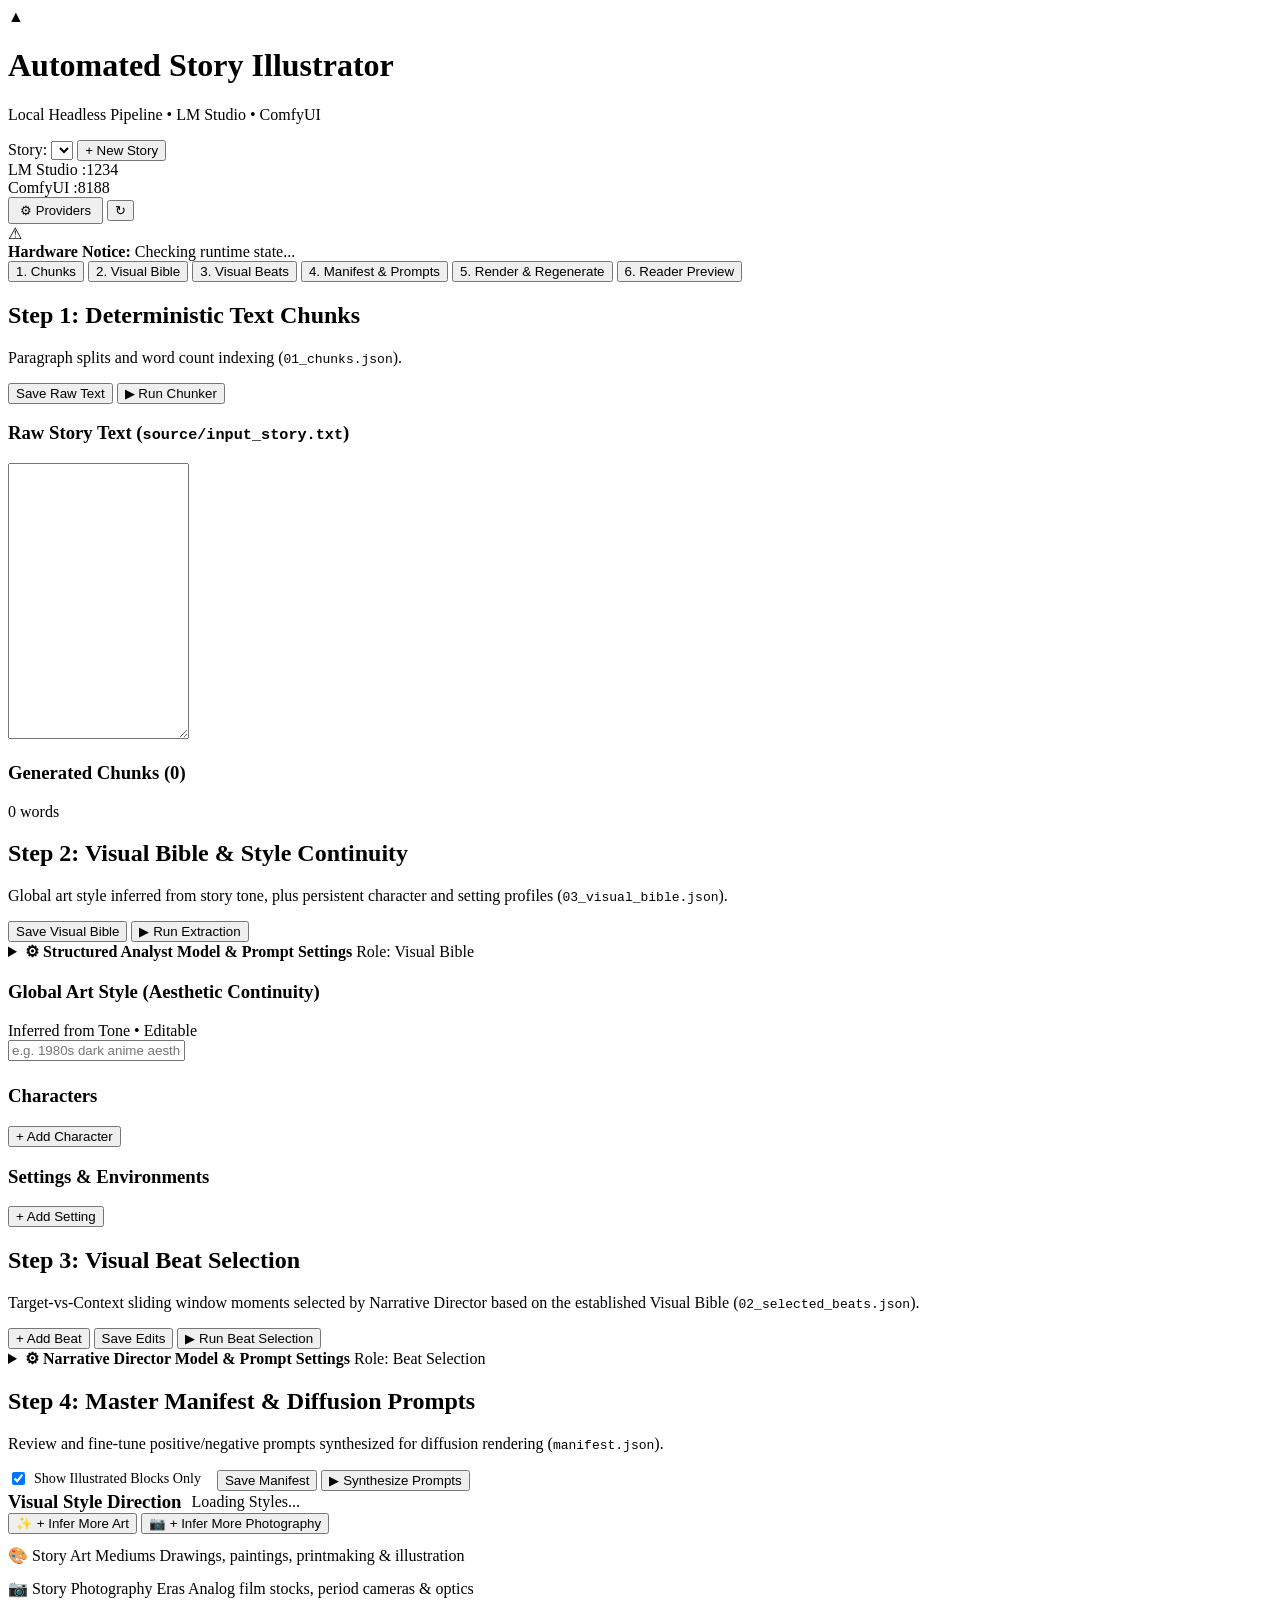
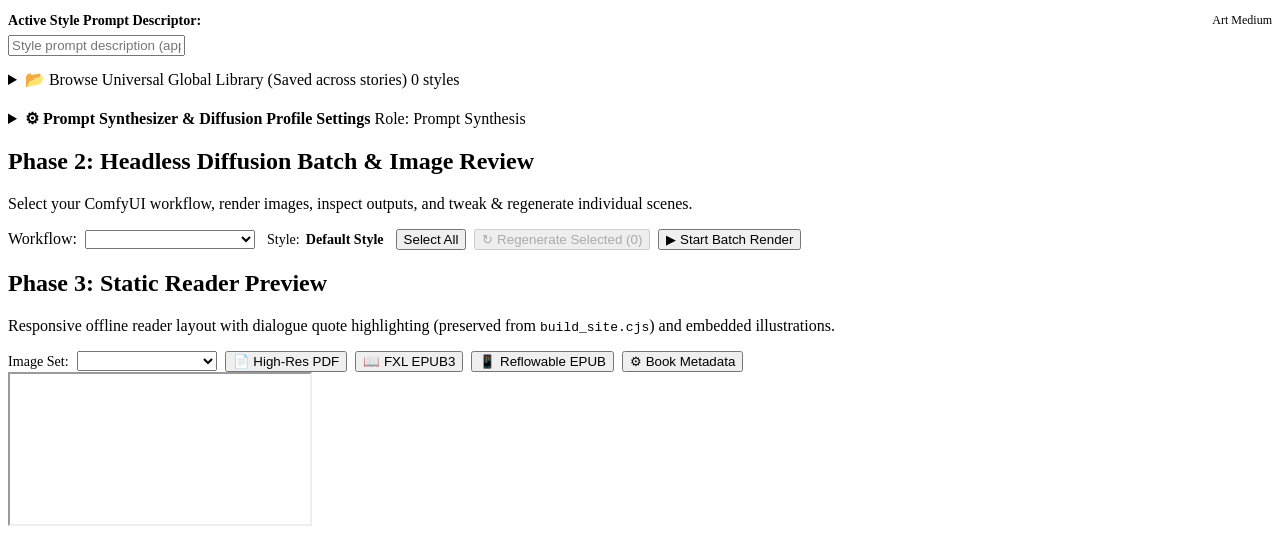
==== commit f30db8f0: "feat: integrate art medium and photography style presets with Tab 4 synthesizer and multi-style isol" ====
--- a/pipeline/web_static/index.html
+++ b/pipeline/web_static/index.html
@@ -232,6 +232,65 @@
         </div>
       </div>
 
+      <!-- Tab 4 Style Selection Console -->
+      <div class="card style-selection-card" style="margin-bottom: 20px;">
+        <div class="card-header" style="flex-wrap: wrap; gap: 10px;">
+          <div style="display: flex; align-items: center; gap: 10px;">
+            <h3 style="margin: 0;">Visual Style Direction</h3>
+            <span id="activeStyleBadge" class="badge badge-accent">Loading Styles...</span>
+          </div>
+          <div class="btn-group" style="gap: 8px;">
+            <button id="btnInferMoreArt" class="btn btn-sm btn-secondary" title="Infer 3 more fine art and illustration mediums tailored to this story">&#10024; + Infer More Art</button>
+            <button id="btnInferMorePhoto" class="btn btn-sm btn-secondary" title="Infer 3 more photography eras and film stocks tailored to this story">&#128247; + Infer More Photography</button>
+          </div>
+        </div>
+
+        <!-- Inferred Art Styles Section -->
+        <div class="style-category-block" style="margin-top: 12px;">
+          <div class="style-category-header">
+            <span class="style-category-title">&#127912; Story Art Mediums</span>
+            <span class="style-category-hint">Drawings, paintings, printmaking &amp; illustration</span>
+          </div>
+          <div id="artStyleChips" class="style-chips-grid"></div>
+        </div>
+
+        <!-- Inferred Photography Styles Section -->
+        <div class="style-category-block" style="margin-top: 14px;">
+          <div class="style-category-header">
+            <span class="style-category-title">&#128247; Story Photography Eras</span>
+            <span class="style-category-hint">Analog film stocks, period cameras &amp; optics</span>
+          </div>
+          <div id="photoStyleChips" class="style-chips-grid"></div>
+        </div>
+
+        <!-- Active Style Details & Editable Description -->
+        <div class="active-style-detail-box" style="margin-top: 14px;">
+          <div style="display: flex; justify-content: space-between; align-items: center; margin-bottom: 6px;">
+            <label style="font-weight: 600; font-size: 0.88rem;">Active Style Prompt Descriptor:</label>
+            <span id="activeStyleCatLabel" class="badge" style="font-size: 0.75rem;">Art Medium</span>
+          </div>
+          <input type="text" id="activeStyleDescriptionInput" class="text-input" placeholder="Style prompt description (applied to prompts during synthesis)...">
+        </div>
+
+        <!-- Secondary Collapsible Global Library Drawer -->
+        <details class="global-library-drawer" style="margin-top: 14px;">
+          <summary class="global-library-summary">
+            <span>&#128194; Browse Universal Global Library (Saved across stories)</span>
+            <span id="globalLibraryCount" class="badge">0 styles</span>
+          </summary>
+          <div class="global-library-content">
+            <div style="margin-top: 8px;">
+              <div style="font-size: 0.82rem; font-weight: 600; color: var(--text-dim); margin-bottom: 4px;">&#127912; Global Art Mediums</div>
+              <div id="globalArtChips" class="style-chips-grid"></div>
+            </div>
+            <div style="margin-top: 10px;">
+              <div style="font-size: 0.82rem; font-weight: 600; color: var(--text-dim); margin-bottom: 4px;">&#128247; Global Photography Eras</div>
+              <div id="globalPhotoChips" class="style-chips-grid"></div>
+            </div>
+          </div>
+        </details>
+      </div>
+
       <!-- In-Tab Model & Prompt Configuration -->
       <details class="card in-tab-config" style="margin-bottom: 20px;">
         <summary class="config-summary">
@@ -292,7 +351,11 @@
         </div>
         <div class="render-controls-group" style="display: flex; gap: 8px; align-items: center; flex-wrap: wrap;">
           <label for="selectWorkflow">Workflow:</label>
-          <select id="selectWorkflow" class="select-input" style="width: 180px;"></select>
+          <select id="selectWorkflow" class="select-input" style="width: 170px;"></select>
+          <span class="render-style-display" style="display: inline-flex; align-items: center; gap: 6px; font-size: 0.88rem; color: var(--text-dim); margin-left: 4px; margin-right: 4px;">
+            <span>Style:</span>
+            <strong id="renderActiveStyleLabel" class="badge badge-accent" style="cursor: pointer;" title="Active style set in Tab 4">Default Style</strong>
+          </span>
           <button id="btnToggleSelectAll" class="btn btn-secondary" title="Select or deselect all scene illustrations">Select All</button>
           <button id="btnRegenerateSelected" class="btn btn-primary" disabled title="Regenerate checked scenes">&#8635; Regenerate Selected (0)</button>
           <button id="btnStartBatchRender" class="btn btn-success">&#9654; Start Batch Render</button>
@@ -453,11 +516,102 @@
     </div>
   </div>
 
+  <!-- LLM Prompt Context & Visual Bible Audit Modal -->
+  <div id="modalPromptContext" class="modal-backdrop" style="display: none;">
+    <div class="modal-card modal-large" style="max-width: 900px; max-height: 90vh; display: flex; flex-direction: column;">
+      <div class="card-header" style="flex-shrink: 0; padding-bottom: 12px; border-bottom: 1px solid var(--border);">
+        <div style="display: flex; align-items: center; gap: 10px; flex-wrap: wrap;">
+          <h3 style="margin: 0;">&#128269; Prompt Context &amp; Visual Bible Audit</h3>
+          <span id="promptContextChunkBadge" class="badge badge-accent"></span>
+          <span id="promptContextProfileBadge" class="badge badge-neutral"></span>
+        </div>
+        <button id="btnClosePromptContextModal" class="btn btn-icon" style="font-size: 1.5rem; line-height: 1;">&times;</button>
+      </div>
+
+      <!-- Navigation Tabs inside the Inspector Modal -->
+      <div class="modal-tabs-nav" style="display: flex; gap: 8px; border-bottom: 1px solid var(--border); padding-top: 10px; flex-shrink: 0;">
+        <button type="button" class="modal-tab-btn active" data-tab="tabAuditVisualBible">&#128214; Visual Bible Audit</button>
+        <button type="button" class="modal-tab-btn" data-tab="tabAuditRawPrompt">&#129302; Raw LLM Messages</button>
+        <button type="button" class="modal-tab-btn" data-tab="tabAuditSceneConfig">&#9881; Scene &amp; Model Specs</button>
+      </div>
+
+      <!-- Modal Body (Scrollable) -->
+      <div class="modal-body-scrollable" style="overflow-y: auto; padding-top: 14px; flex-grow: 1;">
+        
+        <!-- Tab 1: Visual Bible Audit -->
+        <div id="tabAuditVisualBible" class="modal-tab-pane active">
+          <div style="margin-bottom: 14px;">
+            <h4 style="margin: 0 0 6px 0; color: var(--accent-light);">&#127963; Resolved Setting / Environment</h4>
+            <div id="auditSettingCard" class="card" style="background: rgba(255,255,255,0.02); border-left: 3px solid var(--accent); padding: 10px 14px;"></div>
+          </div>
+
+          <div style="margin-bottom: 14px;">
+            <h4 style="margin: 0 0 6px 0; color: var(--accent-light);">&#128101; Resolved Characters &amp; Timeline Continuity</h4>
+            <div id="auditCharactersList" style="display: flex; flex-direction: column; gap: 10px;"></div>
+          </div>
+
+          <div>
+            <h4 style="margin: 0 0 6px 0; color: var(--accent-light);">&#127912; Global Art Style &amp; Action Beat</h4>
+            <div class="card" style="background: rgba(255,255,255,0.02); padding: 10px 14px;">
+              <p style="margin: 0 0 6px 0;"><strong>Global Art Style:</strong> <span id="auditArtStyle"></span></p>
+              <p style="margin: 0 0 6px 0;"><strong>Action Beat:</strong> <span id="auditActionBeat"></span></p>
+              <p style="margin: 0;"><strong>Camera Framing &amp; Lighting:</strong> <span id="auditCameraFraming"></span></p>
+            </div>
+          </div>
+        </div>
+
+        <!-- Tab 2: Raw LLM Messages -->
+        <div id="tabAuditRawPrompt" class="modal-tab-pane" style="display: none;">
+          <div style="margin-bottom: 14px;">
+            <div style="display: flex; justify-content: space-between; align-items: center; margin-bottom: 6px;">
+              <label style="font-weight: 600; color: var(--text-dim);">System Prompt (Role Instructions):</label>
+              <button id="btnCopySystemPrompt" class="btn btn-sm btn-secondary">&#128203; Copy System Prompt</button>
+            </div>
+            <textarea id="auditSystemPrompt" class="textarea-input" rows="4" readonly style="font-family: monospace; font-size: 0.85rem;"></textarea>
+          </div>
+
+          <div>
+            <div style="display: flex; justify-content: space-between; align-items: center; margin-bottom: 6px;">
+              <label style="font-weight: 600; color: var(--text-dim);">User Prompt (Full Composition Payload sent to LLM):</label>
+              <button id="btnCopyUserPrompt" class="btn btn-sm btn-secondary">&#128203; Copy User Prompt</button>
+            </div>
+            <textarea id="auditUserPrompt" class="textarea-input" rows="12" readonly style="font-family: monospace; font-size: 0.85rem;"></textarea>
+          </div>
+        </div>
+
+        <!-- Tab 3: Scene & Model Specs -->
+        <div id="tabAuditSceneConfig" class="modal-tab-pane" style="display: none;">
+          <div class="config-grid" style="grid-template-columns: 1fr 1fr; gap: 12px;">
+            <div class="card" style="padding: 10px 14px;">
+              <p style="margin: 0 0 6px 0;"><strong>Synthesizer Model:</strong> <code id="auditModelName"></code></p>
+              <p style="margin: 0 0 6px 0;"><strong>Temperature:</strong> <code id="auditTemperature"></code></p>
+              <p style="margin: 0;"><strong>Active Profile:</strong> <code id="auditProfileName"></code></p>
+            </div>
+            <div class="card" style="padding: 10px 14px;">
+              <p style="margin: 0 0 6px 0;"><strong>Aspect Ratio:</strong> <code id="auditSceneType"></code></p>
+              <p style="margin: 0 0 6px 0;"><strong>Dimensions:</strong> <code id="auditDimensions"></code></p>
+              <p style="margin: 0;"><strong>Default Negative:</strong> <code id="auditDefaultNegative" style="font-size: 0.78rem;"></code></p>
+            </div>
+          </div>
+        </div>
+
+      </div>
+
+      <div class="btn-group" style="justify-content: flex-end; margin-top: 14px; padding-top: 10px; border-top: 1px solid var(--border); flex-shrink: 0;">
+        <button id="btnCopyEntirePayload" class="btn btn-secondary">&#128203; Copy Full Payload (JSON)</button>
+        <button id="btnClosePromptContextBottom" class="btn btn-primary">Close</button>
+      </div>
+    </div>
+  </div>
+
   <!-- Tweak & Regenerate Modal -->
   <div id="modalTweakRerun" class="modal-backdrop" style="display: none;">
     <div class="modal-card modal-large">
       <div class="card-header">
-        <h3>Tweak Prompt &amp; Regenerate Image (<span id="tweakChunkId"></span>)</h3>
+        <div style="display: flex; align-items: center; gap: 8px;">
+          <h3 style="margin: 0;">Tweak Prompt &amp; Regenerate Image (<span id="tweakChunkId"></span>)</h3>
+          <button id="btnTweakContextAudit" class="btn btn-sm btn-secondary" title="Audit Visual Bible Context sent to LLM">&#128269; View Context</button>
+        </div>
         <button id="btnCloseTweakModal" class="btn btn-icon">&times;</button>
       </div>
       <div class="form-group" style="margin-top: 14px;">
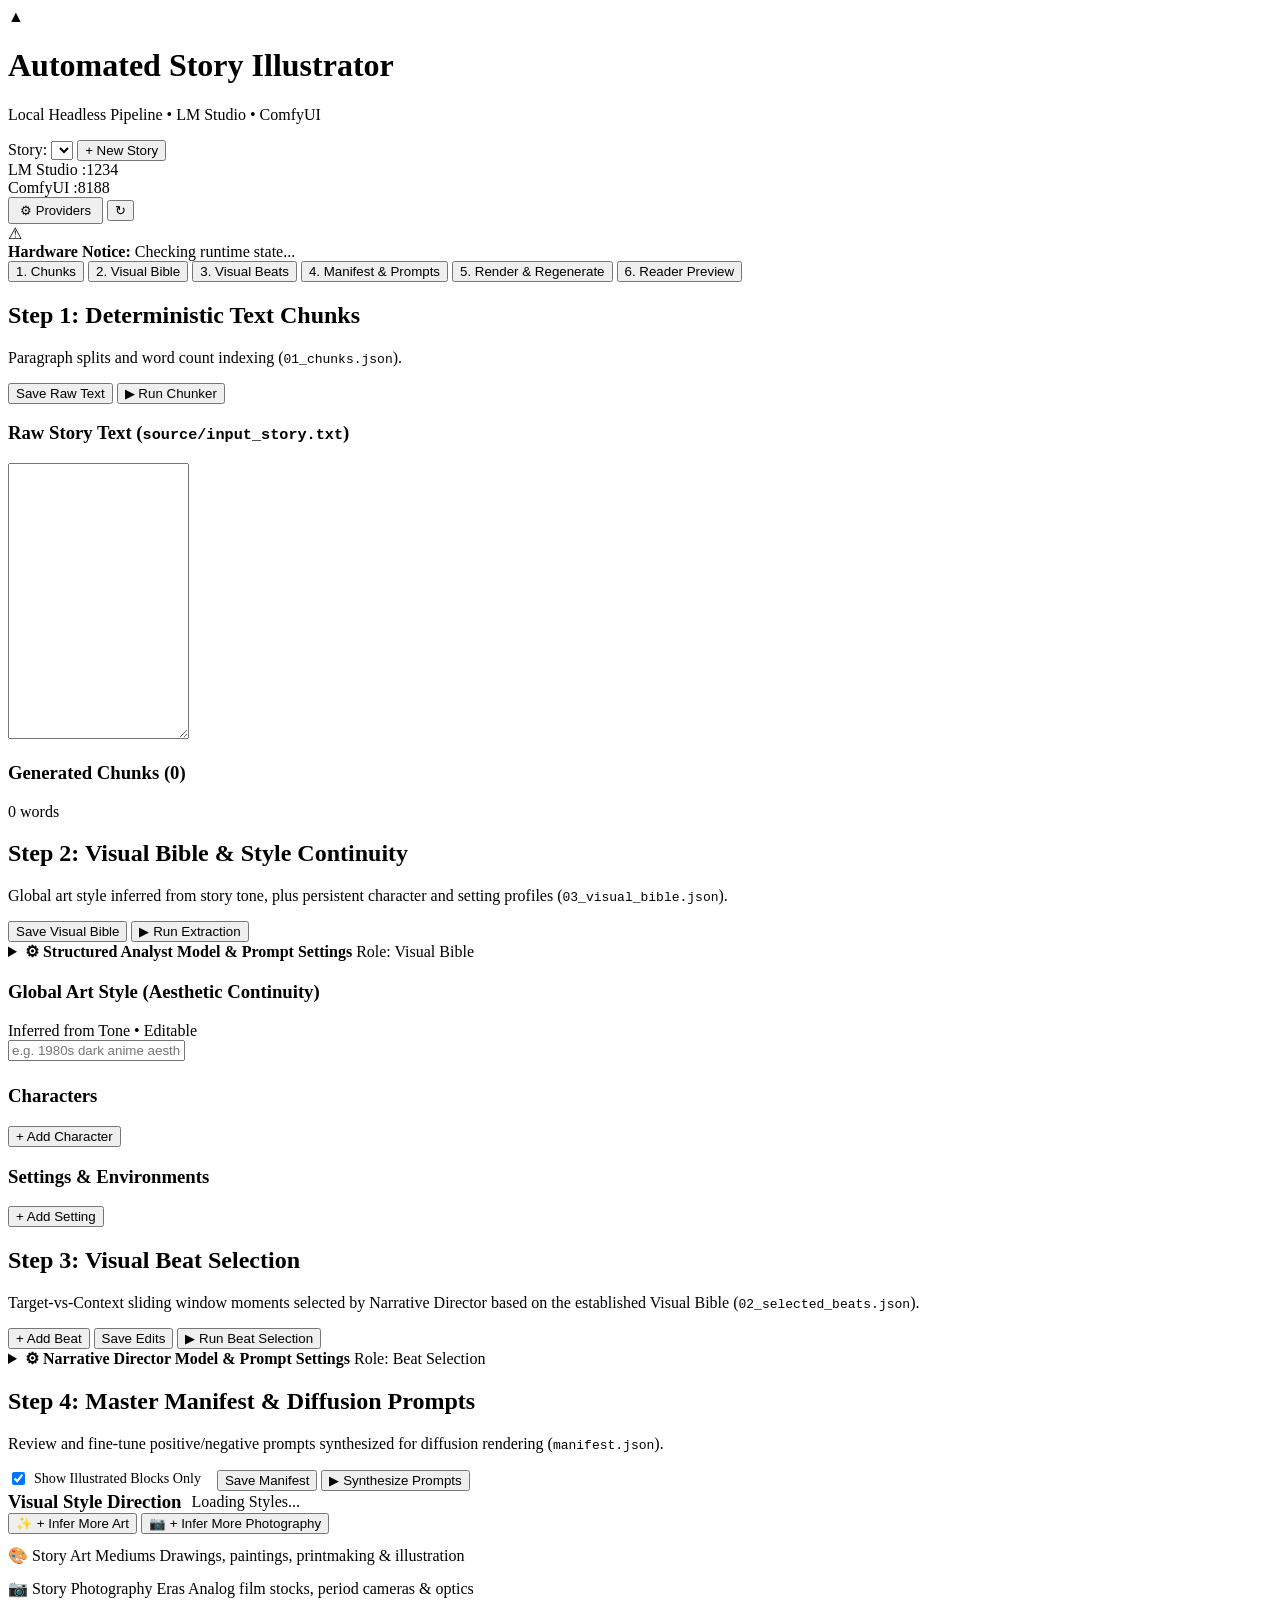
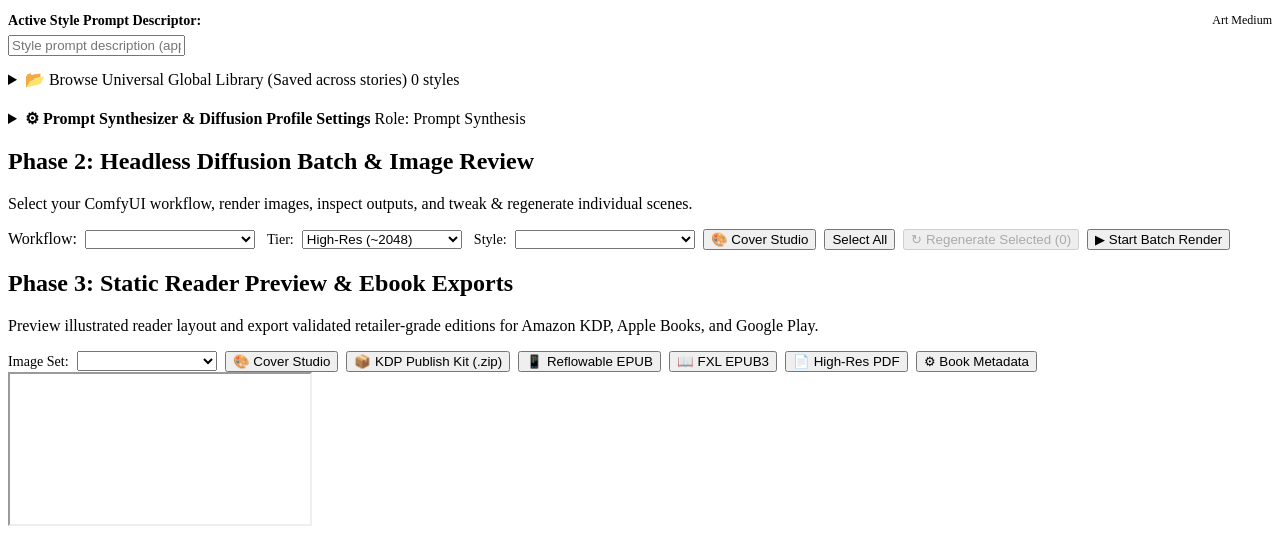
==== commit a445995e: "feat: cover studio, multi-format book exporter, entity merging fix, and reasoning parser hardening" ====
--- a/pipeline/web_static/index.html
+++ b/pipeline/web_static/index.html
@@ -352,10 +352,14 @@
         <div class="render-controls-group" style="display: flex; gap: 8px; align-items: center; flex-wrap: wrap;">
           <label for="selectWorkflow">Workflow:</label>
           <select id="selectWorkflow" class="select-input" style="width: 170px;"></select>
-          <span class="render-style-display" style="display: inline-flex; align-items: center; gap: 6px; font-size: 0.88rem; color: var(--text-dim); margin-left: 4px; margin-right: 4px;">
-            <span>Style:</span>
-            <strong id="renderActiveStyleLabel" class="badge badge-accent" style="cursor: pointer;" title="Active style set in Tab 4">Default Style</strong>
-          </span>
+          <label for="selectResolutionTier" style="font-size: 0.88rem; color: var(--text-dim); margin-left: 4px;">Tier:</label>
+          <select id="selectResolutionTier" class="select-input" style="width: 160px;" title="Choose between High-Res Retina (~2048) and Standard Ebook (~1 MP)">
+            <option value="highres" selected>High-Res (~2048)</option>
+            <option value="standard">Standard (~1 MP)</option>
+          </select>
+          <label for="selectRenderStyle" style="font-size: 0.88rem; color: var(--text-dim); margin-left: 4px;">Style:</label>
+          <select id="selectRenderStyle" class="select-input" style="width: auto; min-width: 180px; max-width: 250px;" title="Select visual style to view images and prompts"></select>
+          <button id="btnOpenCoverStudio" class="btn btn-secondary" title="Design or choose book cover for Amazon KDP">&#127912; Cover Studio</button>
           <button id="btnToggleSelectAll" class="btn btn-secondary" title="Select or deselect all scene illustrations">Select All</button>
           <button id="btnRegenerateSelected" class="btn btn-primary" disabled title="Regenerate checked scenes">&#8635; Regenerate Selected (0)</button>
           <button id="btnStartBatchRender" class="btn btn-success">&#9654; Start Batch Render</button>
@@ -380,15 +384,17 @@
     <section id="tab-reader" class="tab-content">
       <div class="tab-header-row">
         <div>
-          <h2>Phase 3: Static Reader Preview</h2>
-          <p class="section-desc">Responsive offline reader layout with dialogue quote highlighting (preserved from <code>build_site.cjs</code>) and embedded illustrations.</p>
+          <h2>Phase 3: Static Reader Preview &amp; Ebook Exports</h2>
+          <p class="section-desc">Preview illustrated reader layout and export validated retailer-grade editions for Amazon KDP, Apple Books, and Google Play.</p>
         </div>
         <div class="btn-group" style="display: flex; gap: 8px; align-items: center; flex-wrap: wrap;">
           <label for="readerWorkflowSelect" style="font-size: 0.88rem; color: var(--text-dim);">Image Set:</label>
           <select id="readerWorkflowSelect" class="select-input" style="width: auto; min-width: 140px; font-size: 0.88rem;"></select>
+          <button id="btnReaderCoverStudio" class="btn btn-secondary" title="Design or choose book cover for this export style">&#127912; Cover Studio</button>
+          <button id="btnExportKdpPack" class="btn btn-primary" title="Download 1-Click Amazon KDP Publishing Kit (.zip) with EPUB, 1600x2560 Cover & Metadata">&#128230; KDP Publish Kit (.zip)</button>
+          <button id="btnExportReflowable" class="btn btn-secondary" title="Export Reflowable EPUB for Kindle Paperwhite, Apple Books, and Kobo">&#128241; Reflowable EPUB</button>
+          <button id="btnExportFxl" class="btn btn-secondary" title="Export Fixed-Layout EPUB 3.0 with Kindle pre-paginated metadata for illustrated books">&#128214; FXL EPUB3</button>
           <button id="btnExportPdf" class="btn btn-secondary" title="Export print-ready high-resolution PDF for Amazon KDP Print & physical books">&#128196; High-Res PDF</button>
-          <button id="btnExportFxl" class="btn btn-secondary" title="Export Fixed-Layout EPUB 3.0 with Kindle pre-paginated metadata for illustrated books">&#128214; FXL EPUB3</button>
-          <button id="btnExportReflowable" class="btn btn-secondary" title="Export Reflowable EPUB for Kindle Paperwhite, Apple Books, and Kobo">&#128241; Reflowable EPUB</button>
           <button id="btnEditEbookMetadata" class="btn btn-secondary" title="Edit Ebook Retailer Metadata (Title, Author, Publisher, ISBN)">&#9881; Book Metadata</button>
         </div>
       </div>
@@ -658,12 +664,32 @@
         <input type="text" id="metaBookTitle" class="text-input" placeholder="e.g. The Raven: Illustrated Edition" required>
       </div>
       <div class="form-group" style="margin-bottom: 12px;">
+        <label for="metaBookSubtitle">Subtitle (KDP Compliant)</label>
+        <input type="text" id="metaBookSubtitle" class="text-input" placeholder="e.g. With 16 Original Pre-Raphaelite Oil Plates">
+      </div>
+      <div class="form-group" style="margin-bottom: 12px;">
         <label for="metaBookAuthor">Author / Creator <span style="color: #ef4444;">*</span></label>
         <input type="text" id="metaBookAuthor" class="text-input" placeholder="e.g. Edgar Allan Poe" required>
       </div>
       <div class="form-group" style="margin-bottom: 12px;">
+        <label for="metaBookIllustrator">Illustrator</label>
+        <input type="text" id="metaBookIllustrator" class="text-input" placeholder="e.g. Artist or Imprint Name">
+      </div>
+      <div class="form-group" style="margin-bottom: 12px;">
         <label for="metaBookPublisher">Publisher</label>
         <input type="text" id="metaBookPublisher" class="text-input" placeholder="e.g. Self-Published or Imprint Name">
+      </div>
+      <div class="form-group" style="margin-bottom: 12px;">
+        <label for="metaBookCopyright">Copyright &amp; Licensing Notice (Optional)</label>
+        <textarea id="metaBookCopyright" class="textarea-input" rows="2" placeholder="Auto-generated from publisher &amp; author if left blank. Use {publisher}, {year}, {author} placeholders."></textarea>
+      </div>
+      <div class="form-group" style="margin-bottom: 12px;">
+        <label for="metaBookColophon">Colophon &amp; Print Notes (Optional)</label>
+        <textarea id="metaBookColophon" class="textarea-input" rows="2" placeholder="Auto-generated from illustration plates, visual style, and typography if left blank."></textarea>
+      </div>
+      <div class="form-group" style="margin-bottom: 12px;">
+        <label for="metaBookDedication">Dedication</label>
+        <input type="text" id="metaBookDedication" class="text-input" placeholder="e.g. To my wife">
       </div>
       <div class="form-group" style="margin-bottom: 12px;">
         <label for="metaBookLanguage">Language Code</label>
@@ -685,7 +711,130 @@
     </div>
   </div>
 
+  <!-- Cover Studio Modal -->
+  <div id="modalCoverStudio" class="modal-backdrop" style="display: none;">
+    <div class="modal-card modal-large" style="max-width: 960px; max-height: 92vh; display: flex; flex-direction: column;">
+      <div class="card-header" style="flex-shrink: 0;">
+        <h3>&#127912; Amazon KDP Book Cover Studio</h3>
+        <button id="btnCloseCoverStudioModal" class="btn btn-icon">&times;</button>
+      </div>
+      <p style="font-size: 0.88rem; color: var(--text-dim); margin-top: 4px; margin-bottom: 14px; flex-shrink: 0;">
+        Design a publication-grade 1:1.6 cover for Amazon KDP (1600 &times; 2560 px) with automatic typography, or select an existing scene illustration.
+      </p>
+
+      <div class="cover-studio-layout" style="display: flex; gap: 20px; overflow-y: auto; flex: 1 1 auto; padding-right: 4px;">
+        <!-- Left: Options & Tools -->
+        <div class="cover-studio-controls" style="flex: 1 1 58%; display: flex; flex-direction: column; gap: 14px;">
+          <!-- Mode Tabs -->
+          <div class="cover-mode-tabs" style="display: flex; gap: 8px; border-bottom: 1px solid var(--border-color); padding-bottom: 8px;">
+            <button type="button" id="tabModeGenerate" class="btn btn-primary" style="font-size: 0.88rem;">&#10024; Generate Dedicated AI Cover</button>
+            <button type="button" id="tabModeExisting" class="btn btn-secondary" style="font-size: 0.88rem;">&#128444; Choose from Existing Scene</button>
+          </div>
+
+          <!-- Panel A: Generate AI Cover -->
+          <div id="panelCoverGenerate" style="display: flex; flex-direction: column; gap: 10px;">
+            <div style="display: flex; justify-content: space-between; align-items: center;">
+              <label style="font-weight: 600; font-size: 0.9rem;">Cover Illustration Prompt:</label>
+              <button type="button" id="btnSynthesizeCoverPrompt" class="btn btn-secondary" style="font-size: 0.8rem;" title="Synthesize cover prompt using Visual Bible protagonist DNA & motifs">&#10024; Auto-Synthesize from Bible</button>
+            </div>
+            <textarea id="coverPromptInput" class="textarea-input" rows="3" placeholder="Click 'Auto-Synthesize' or write an evocative 1:1.6 cover prompt..."></textarea>
+
+            <label style="font-weight: 600; font-size: 0.88rem; margin-top: 2px;">Negative Prompt:</label>
+            <input type="text" id="coverNegativeInput" class="text-input" placeholder="blurry, deformed, text, watermark, bad anatomy">
+
+            <div style="margin-top: 6px;">
+              <button type="button" id="btnRenderCoverAction" class="btn btn-success" style="width: 100%;">
+                &#9654; Render &amp; Build KDP Cover (1600 &times; 2560)
+              </button>
+            </div>
+          </div>
+
+          <!-- Panel B: Choose Existing Scene -->
+          <div id="panelCoverExisting" style="display: none; flex-direction: column; gap: 10px;">
+            <div style="display: flex; gap: 8px; align-items: center; justify-content: space-between;">
+              <label for="selectCoverStyle" style="font-weight: 600; font-size: 0.88rem; color: var(--text-color); white-space: nowrap;">🎨 Export Style / Image Set:</label>
+              <select id="selectCoverStyle" class="select-input" style="flex: 1; font-size: 0.85rem; max-width: 320px;" title="Filter scenes by rendered style / export set"></select>
+            </div>
+
+            <div style="display: flex; gap: 8px; align-items: center; justify-content: space-between;">
+              <div style="position: relative; flex: 1;">
+                <input type="text" id="inputCoverSceneFilter" class="text-input" placeholder="🔍 Search scenes by number or description..." style="font-size: 0.82rem; padding: 5px 8px; width: 100%; box-sizing: border-box;">
+              </div>
+              <span id="coverSceneCountBadge" class="badge badge-accent" style="font-size: 0.75rem; white-space: nowrap;">0 scenes</span>
+            </div>
+
+            <div id="coverSceneGrid" class="cover-scene-grid">
+              <!-- Dynamically populated with scene thumbnail cards -->
+            </div>
+            <!-- Hidden select retained for backward compatibility -->
+            <select id="selectCoverScene" style="display: none;"></select>
+
+            <p style="font-size: 0.82rem; color: var(--text-dim); margin: 0;">
+              Click any scene above to live-preview on the right. ASI will crop/fit this scene to the Amazon 1:1.6 ratio and composite typography.
+            </p>
+            <div style="margin-top: 4px;">
+              <button type="button" id="btnSetExistingCoverAction" class="btn btn-primary" style="width: 100%;">
+                &#128190; Use Selected Scene as Official Cover
+              </button>
+            </div>
+          </div>
+
+          <!-- Typography Options (Shared) -->
+          <div class="card" style="padding: 12px; margin-top: 4px; border: 1px solid var(--border-color); background: rgba(255,255,255,0.02);">
+            <div style="display: flex; align-items: center; gap: 8px; margin-bottom: 8px;">
+              <input type="checkbox" id="checkCoverTypography" checked style="cursor: pointer;">
+              <label for="checkCoverTypography" style="font-weight: 600; cursor: pointer; font-size: 0.9rem;">Overlay Title &amp; Author Typography</label>
+            </div>
+            <div style="display: flex; gap: 12px; flex-wrap: wrap;">
+              <div style="flex: 1 1 45%;">
+                <label style="font-size: 0.82rem; color: var(--text-dim);">Font Family:</label>
+                <select id="selectCoverFontFamily" class="select-input" style="width: 100%; font-size: 0.85rem;">
+                  <option value="serif" selected>Classic Serif (Georgia / Cinzel)</option>
+                  <option value="sans">Modern Sans (Segoe / Montserrat)</option>
+                </select>
+              </div>
+              <div style="flex: 1 1 45%;">
+                <label style="font-size: 0.82rem; color: var(--text-dim);">Text Color:</label>
+                <select id="selectCoverFontColor" class="select-input" style="width: 100%; font-size: 0.85rem;">
+                  <option value="gold" selected>Amber Gold (#facc15)</option>
+                  <option value="white">Crisp White (#ffffff)</option>
+                  <option value="silver">Silver Platinum (#e2e8f0)</option>
+                </select>
+              </div>
+            </div>
+          </div>
+        </div>
+
+        <!-- Right: Live Cover Preview Card -->
+        <div class="cover-studio-preview" style="flex: 1 1 42%; display: flex; flex-direction: column; align-items: center; background: rgba(0,0,0,0.3); border-radius: 8px; padding: 14px; border: 1px solid var(--border-color);">
+          <div style="display: flex; justify-content: space-between; width: 100%; align-items: center; margin-bottom: 8px;">
+            <span style="font-weight: 600; font-size: 0.88rem;">Current KDP Cover:</span>
+            <span id="coverStatusBadge" class="badge badge-accent">No Cover Set</span>
+          </div>
+
+          <div class="cover-preview-img-box" style="width: 100%; max-width: 240px; aspect-ratio: 1 / 1.6; background: #0a0c10; border-radius: 6px; overflow: hidden; display: flex; align-items: center; justify-content: center; border: 1px solid rgba(255,255,255,0.1); box-shadow: 0 10px 25px rgba(0,0,0,0.6);">
+            <img id="coverPreviewImg" src="" alt="Book Cover Preview" style="width: 100%; height: 100%; object-fit: cover; display: none;">
+            <span id="coverPlaceholderText" style="font-size: 0.82rem; color: var(--text-dim); text-align: center; padding: 20px;">
+              No cover rendered yet.<br><br>Synthesize AI cover or pick an existing scene.
+            </span>
+          </div>
+
+          <div id="coverDownloadActions" style="margin-top: 12px; display: none; width: 100%; text-align: center;">
+            <a id="linkDownloadMarketingCover" href="#" download="cover_kdp_marketing.jpg" class="btn btn-secondary" style="font-size: 0.82rem; width: 100%; display: block; box-sizing: border-box;">
+              &#11015; Download Standalone KDP Cover (1600 &times; 2560)
+            </a>
+          </div>
+        </div>
+      </div>
+
+      <div class="btn-group" style="justify-content: flex-end; margin-top: 14px; gap: 10px; flex-shrink: 0; border-top: 1px solid var(--border-color); padding-top: 10px;">
+        <button type="button" id="btnCloseCoverStudio" class="btn btn-secondary">Done</button>
+      </div>
+    </div>
+  </div>
+
   <!-- Notification Toast -->
+
   <div id="toast" class="toast"></div>
 
   <script src="/static/app.js"></script>
